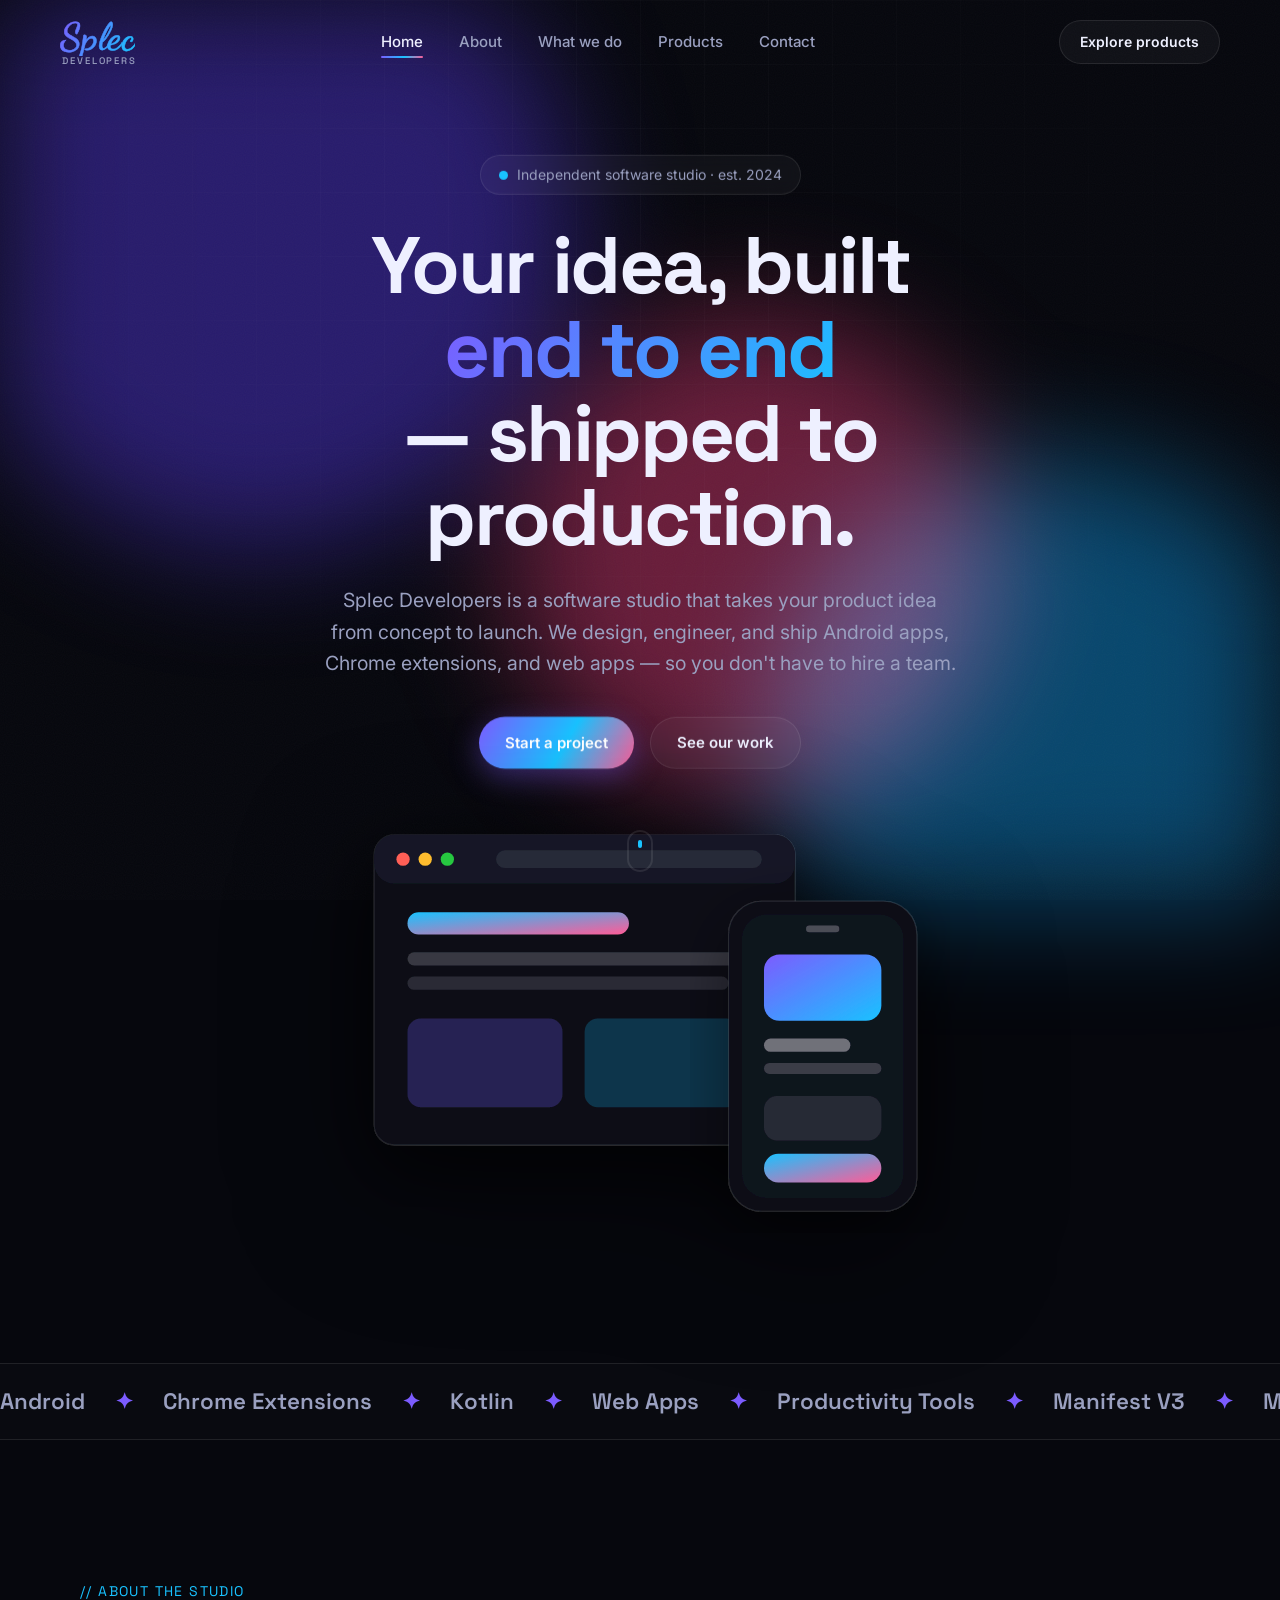
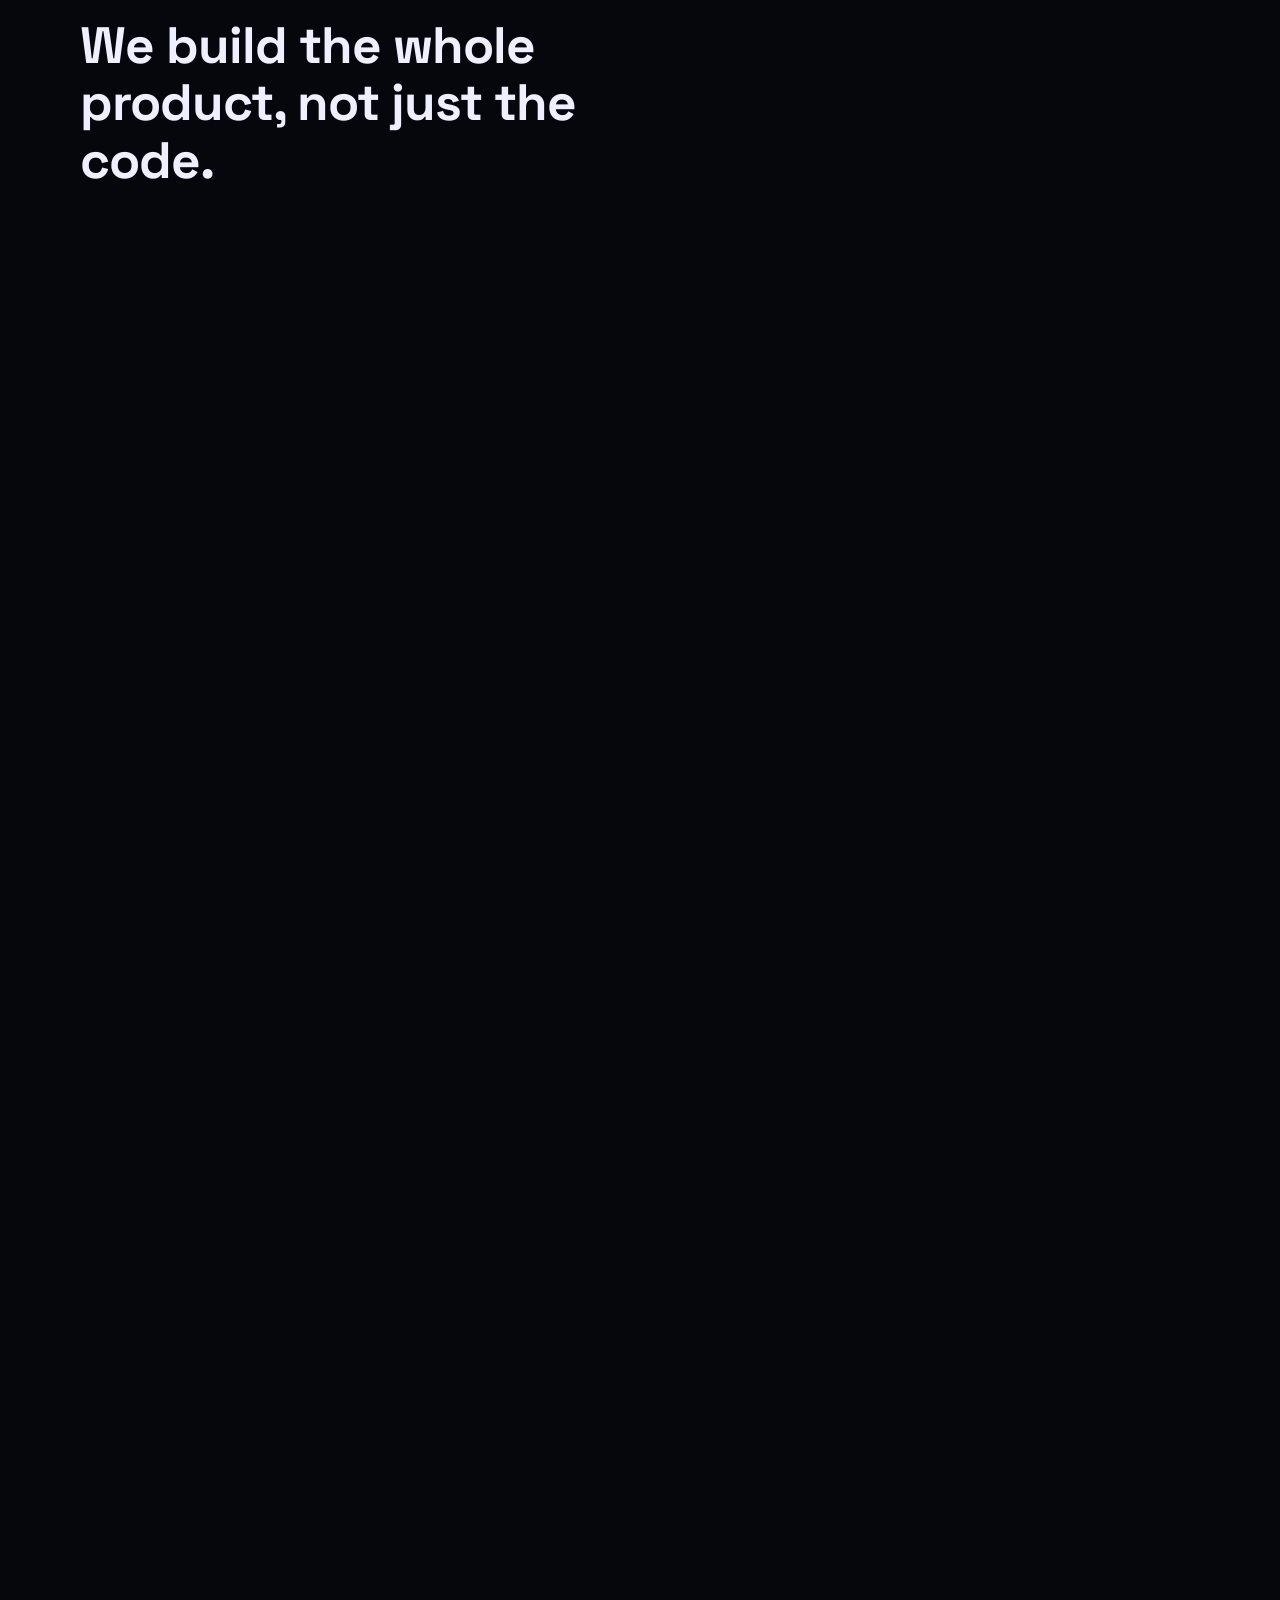
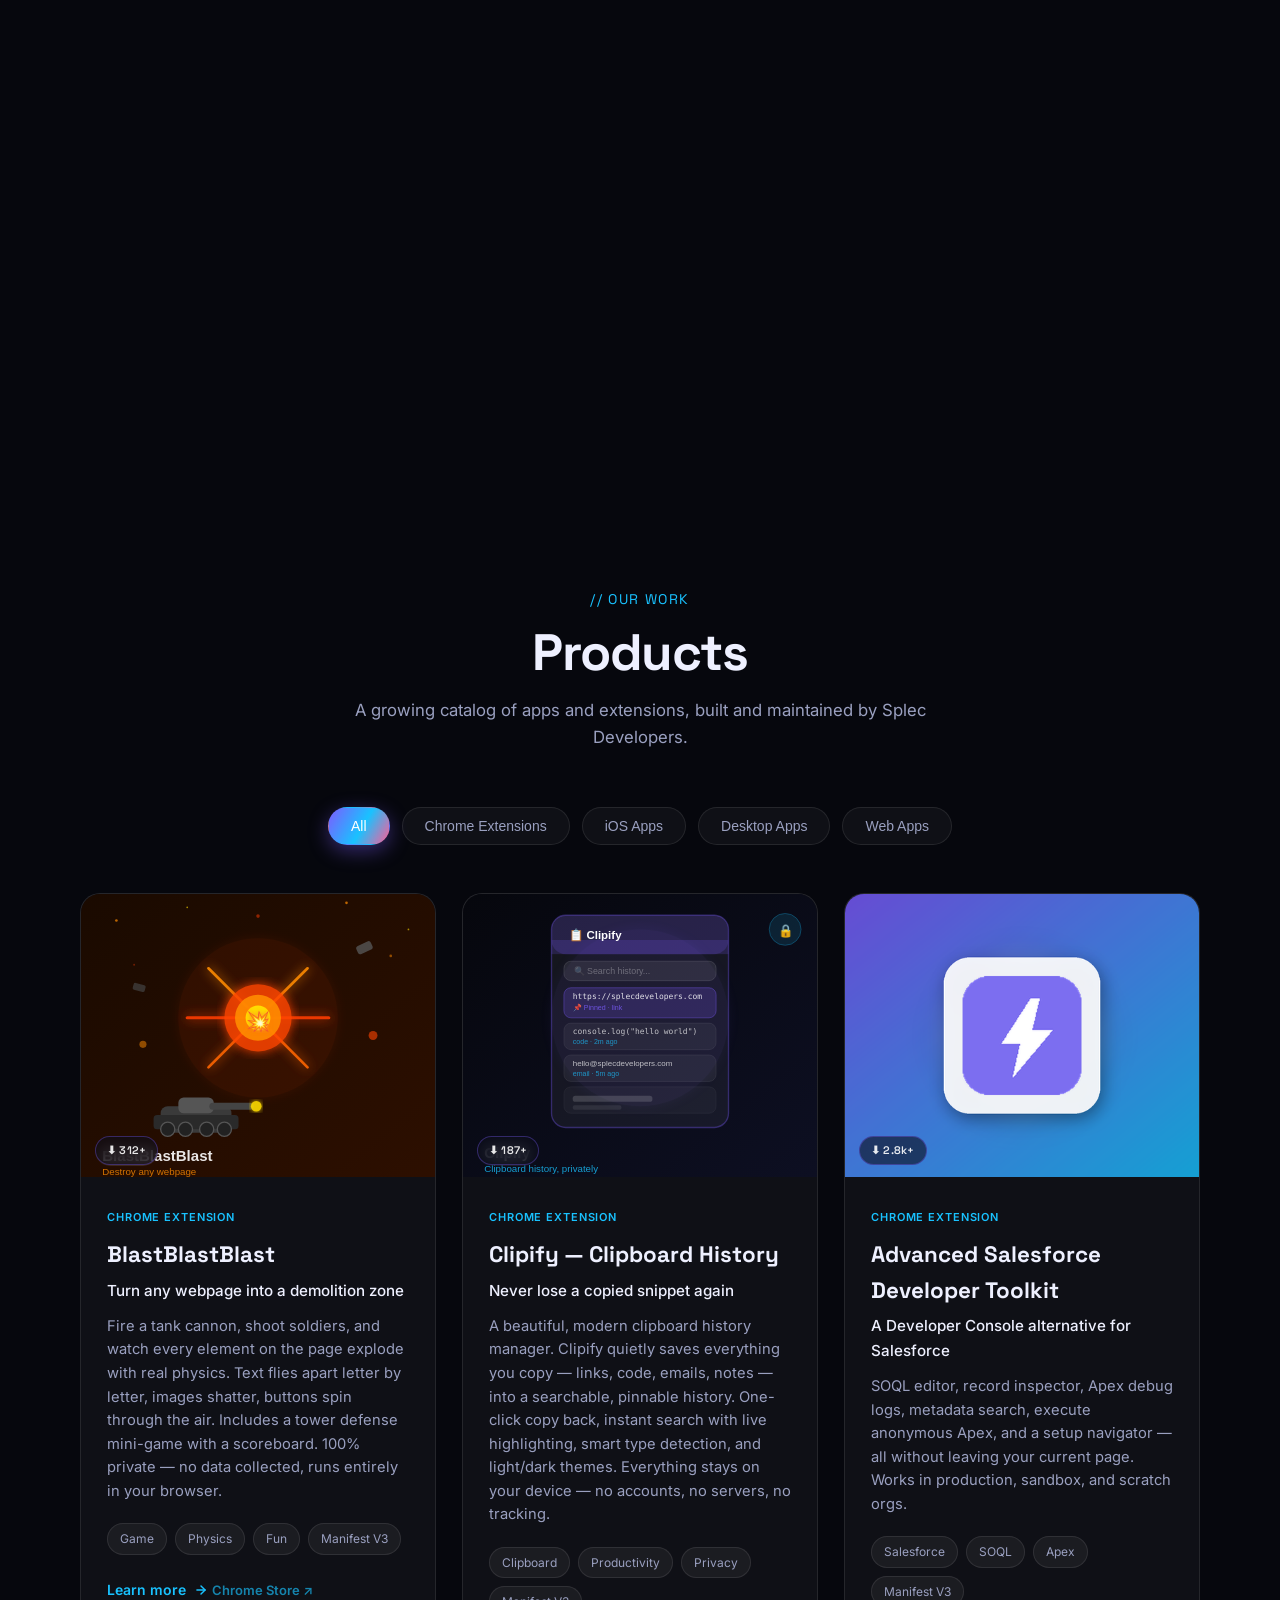
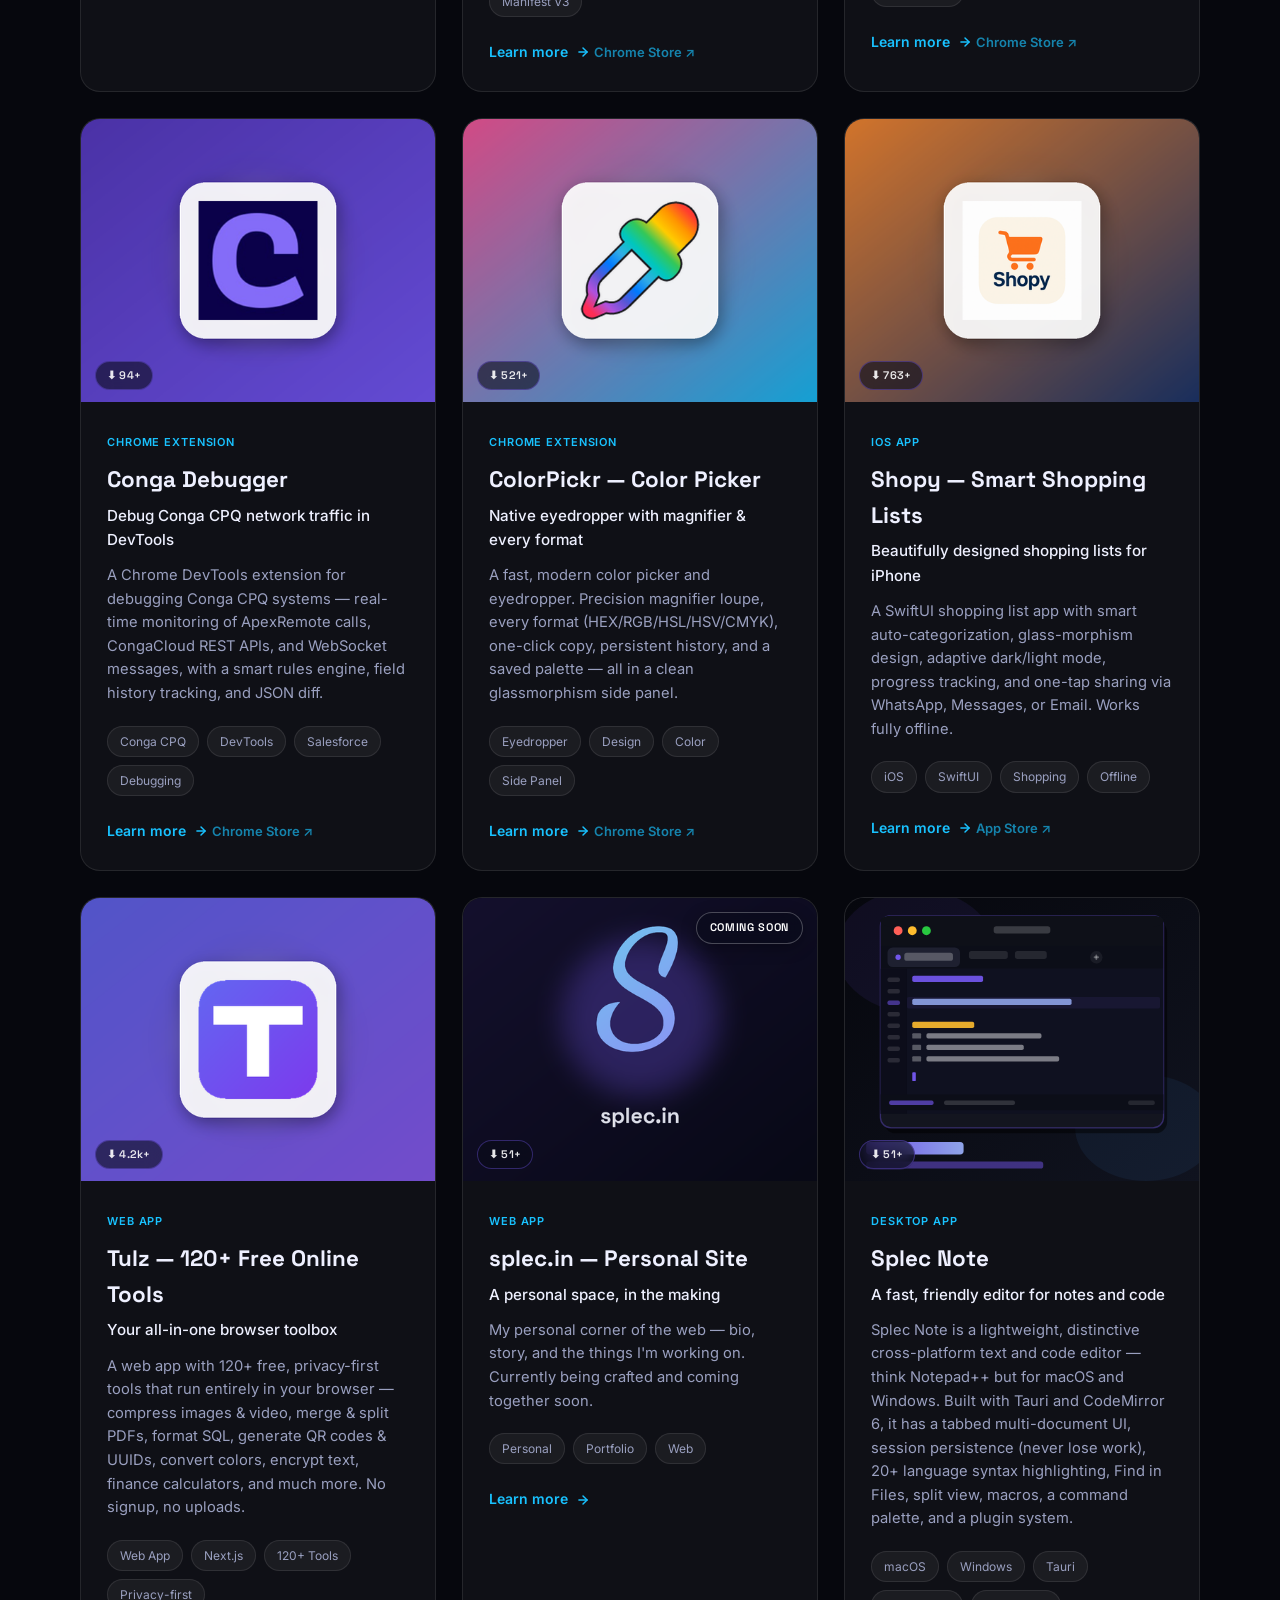
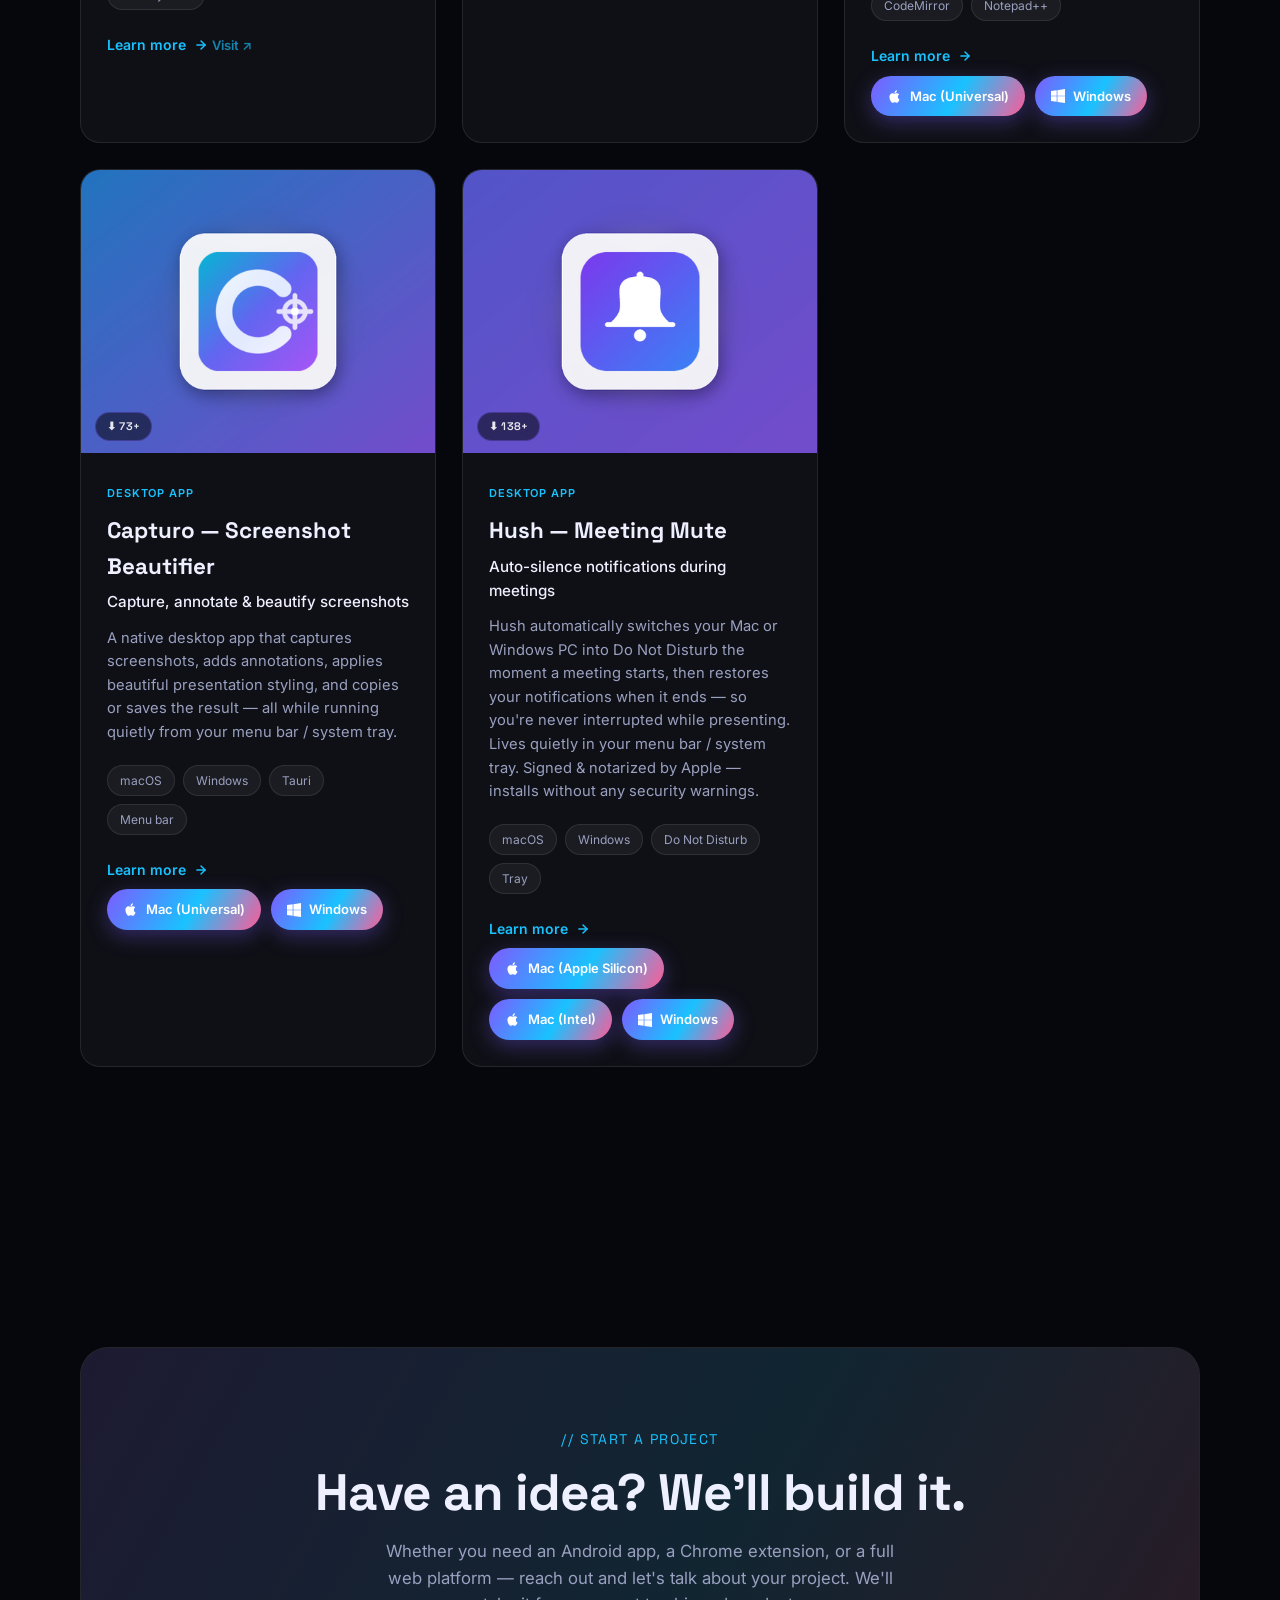
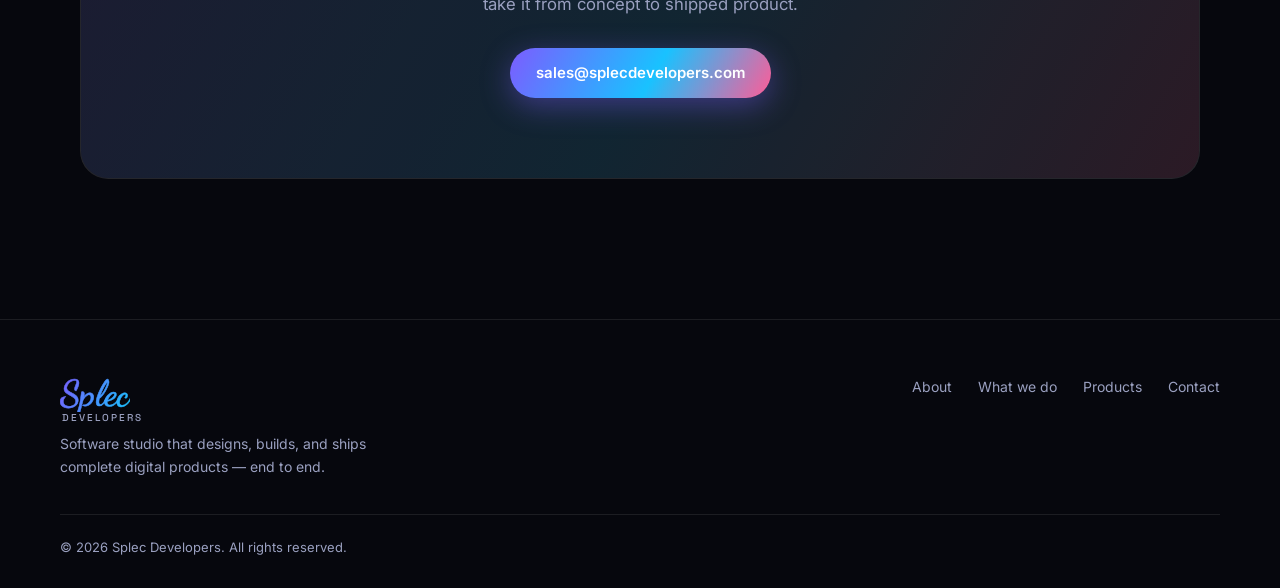
==== index.html @ d13fdefa "Initial commit: Splec Developers website Co-authored-by: Copilot <223556219+Copilot@users.noreply.gi" ====
<!DOCTYPE html>
<html lang="en">
<head>
  <meta charset="UTF-8" />
  <meta name="viewport" content="width=device-width, initial-scale=1.0" />

  <!-- ═══════════════════════════════════════════
       PRIMARY SEO
  ═══════════════════════════════════════════ -->
  <title>Splec Developers — Independent Software Studio</title>
  <meta name="description" content="Splec Developers is a software studio that designs and ships complete digital products for clients — Android apps, Chrome extensions, and web apps, delivered end to end." />
  <meta name="keywords" content="Splec Developers, Android apps, Chrome extensions, software studio, mobile apps, web apps, Kotlin, Manifest V3, productivity tools, independent developer, app development, browser extensions" />
  <meta name="author" content="Splec Developers" />
  <meta name="robots" content="index, follow, max-snippet:-1, max-image-preview:large, max-video-preview:-1" />
  <meta name="googlebot" content="index, follow" />
  <meta name="google-site-verification" content="M7fmOkvfK1N_7YdHOb1TrqOOOSJVNwEvEuNak03nOMM" />
  <link rel="canonical" href="https://splecdevelopers.com/" />

  <!-- Favicons / app icons -->
  <link rel="icon" href="assets/favicon.ico" sizes="any" />
  <link rel="icon" type="image/png" sizes="32x32" href="assets/favicon-32.png" />
  <link rel="icon" type="image/png" sizes="16x16" href="assets/favicon-16.png" />
  <link rel="apple-touch-icon" sizes="180x180" href="assets/apple-touch-icon.png" />
  <link rel="manifest" href="site.webmanifest" />

  <!-- ═══════════════════════════════════════════
       OPEN GRAPH (Facebook, LinkedIn, WhatsApp)
  ═══════════════════════════════════════════ -->
  <meta property="og:type" content="website" />
  <meta property="og:site_name" content="Splec Developers" />
  <meta property="og:title" content="Splec Developers — Independent Software Studio" />
  <meta property="og:description" content="We design, build, and ship your entire digital product — Android apps, Chrome extensions, and modern web apps. Tell us your idea, we'll handle the rest." />
  <meta property="og:url" content="https://splecdevelopers.com/" />
  <meta property="og:image" content="https://splecdevelopers.com/assets/og-cover.png" />
  <meta property="og:image:width" content="1200" />
  <meta property="og:image:height" content="630" />
  <meta property="og:image:alt" content="Splec Developers — Independent Software Studio" />
  <meta property="og:locale" content="en_US" />

  <!-- ═══════════════════════════════════════════
       TWITTER / X CARD
  ═══════════════════════════════════════════ -->
  <meta name="twitter:card" content="summary_large_image" />
  <meta name="twitter:site" content="@splecdevelopers" />
  <meta name="twitter:creator" content="@splecdevelopers" />
  <meta name="twitter:title" content="Splec Developers — Independent Software Studio" />
  <meta name="twitter:description" content="Your idea → our build. Android apps, Chrome extensions, and web apps — designed and shipped end to end by Splec Developers." />
  <meta name="twitter:image" content="https://splecdevelopers.com/assets/og-cover.png" />
  <meta name="twitter:image:alt" content="Splec Developers studio preview" />

  <!-- ═══════════════════════════════════════════
       THEME + APP META
  ═══════════════════════════════════════════ -->
  <meta name="theme-color" content="#06070d" />
  <meta name="msapplication-TileColor" content="#7c5cff" />
  <meta name="apple-mobile-web-app-capable" content="yes" />
  <meta name="apple-mobile-web-app-status-bar-style" content="black-translucent" />
  <meta name="apple-mobile-web-app-title" content="Splec Developers" />
  <meta name="application-name" content="Splec Developers" />
  <meta name="format-detection" content="telephone=no" />

  <!-- ═══════════════════════════════════════════
       STRUCTURED DATA — Organization (JSON-LD)
  ═══════════════════════════════════════════ -->
  <script type="application/ld+json">
  {
    "@context": "https://schema.org",
    "@type": "Organization",
    "name": "Splec Developers",
    "url": "https://splecdevelopers.com",
    "logo": "https://splecdevelopers.com/assets/logo.png",
    "description": "A software studio that designs, builds, and ships complete digital products for clients — Android apps, Chrome extensions, and web apps, end to end.",
    "email": "sales@splecdevelopers.com",
    "foundingDate": "2024",
    "sameAs": [],
    "areaServed": "Worldwide",
    "knowsAbout": ["Android development", "Chrome extensions", "Mobile apps", "Web applications", "Kotlin", "JavaScript"]
  }
  </script>

  <!-- Structured Data — WebSite (enables Google Sitelinks search box) -->
  <script type="application/ld+json">
  {
    "@context": "https://schema.org",
    "@type": "WebSite",
    "name": "Splec Developers",
    "url": "https://splecdevelopers.com",
    "description": "A software studio that designs, builds, and ships complete digital products for clients — Android apps, Chrome extensions, and web apps.",
    "inLanguage": "en-US"
  }
  </script>

  <!-- ═══════════════════════════════════════════
       FONTS
  ═══════════════════════════════════════════ -->
  <link rel="preconnect" href="https://fonts.googleapis.com" />
  <link rel="preconnect" href="https://fonts.gstatic.com" crossorigin />
  <link href="https://fonts.googleapis.com/css2?family=Dancing+Script:wght@700&family=Space+Grotesk:wght@400;500;600;700&family=Inter:wght@400;500;600;700&display=swap" rel="stylesheet" />
  <link rel="stylesheet" href="css/styles.css" />
</head>
<body>
  <div class="bg-aurora" aria-hidden="true">
    <div class="blob blob-1"></div>
    <div class="blob blob-2"></div>
    <div class="blob blob-3"></div>
  </div>
  <div class="grid-overlay" aria-hidden="true"></div>
  <div class="noise" aria-hidden="true"></div>

  <div class="cursor-dot" aria-hidden="true"></div>
  <div class="cursor-ring" aria-hidden="true"></div>
  <div class="scroll-progress" aria-hidden="true"></div>

  <!-- Navbar -->
  <header class="navbar" id="navbar">
    <a href="#home" class="brand" aria-label="Splec Developers home">
      <span class="brand-stack">
        <span class="bw-script">Splec</span>
        <span class="bw-sub">Developers</span>
      </span>

      <!-- Developer-at-work hover popup -->
      <div class="brand-dev-popup" aria-hidden="true">
        <div class="bdp-titlebar">
          <span class="bdp-dot r"></span>
          <span class="bdp-dot y"></span>
          <span class="bdp-dot g"></span>
          <em>app.kt</em>
          <span class="bdp-cursor-blink">|</span>
        </div>
        <div class="bdp-code">
          <div class="bdp-line" style="--d:0.5s"><span class="c-key">fun</span> <span class="c-prop">buildApp</span>() {</div>
          <div class="bdp-line" style="--d:0.95s">&nbsp;&nbsp;<span class="c-prop">design</span>(<span class="c-str">"pixel-perfect"</span>)</div>
          <div class="bdp-line" style="--d:1.45s">&nbsp;&nbsp;<span class="c-prop">engineer</span>(<span class="c-str">"clean"</span>)</div>
          <div class="bdp-line" style="--d:1.95s">&nbsp;&nbsp;<span class="c-prop">ship</span>(<span class="c-str">"fast"</span>)</div>
          <div class="bdp-line" style="--d:2.45s">}</div>
        </div>
        <div class="bdp-build">
          <span class="bdp-label">Building<span class="bdp-dots"></span></span>
          <div class="bdp-track"><div class="bdp-fill"></div></div>
        </div>
        <div class="bdp-shipped">🚀 &nbsp;App shipped!</div>
      </div>
    </a>
    <nav class="nav-links" id="navLinks">
      <a href="#home" class="nav-link active">Home</a>
      <a href="#about" class="nav-link">About</a>
      <a href="#capabilities" class="nav-link">What we do</a>
      <a href="#products" class="nav-link">Products</a>
      <a href="#contact" class="nav-link">Contact</a>
    </nav>
    <a href="#products" class="btn btn-nav magnetic">Explore products</a>
    <button class="menu-toggle" id="menuToggle" aria-label="Toggle navigation" aria-expanded="false">
      <span></span><span></span><span></span>
    </button>
  </header>

  <!-- Hero -->
  <section class="hero" id="home">
    <div class="hero-inner" data-parallax="0.15">
      <div class="badge reveal">
        <span class="pulse-dot"></span> Independent software studio · est. 2024
      </div>
      <h1 class="hero-title reveal">
        Your idea, built<br />
        <span class="gradient-text">end to end</span><br />
        — shipped to production.
      </h1>
      <p class="hero-sub reveal">
        Splec Developers is a software studio that takes your product idea from
        concept to launch. We design, engineer, and ship Android apps,
        Chrome extensions, and web apps — so you don't have to hire a team.
      </p>
      <div class="hero-cta reveal">
        <a href="#contact" class="btn btn-primary magnetic">Start a project</a>
        <a href="#products" class="btn btn-ghost magnetic">See our work</a>
      </div>
    </div>
    <div class="hero-showcase reveal" data-parallax="0.06">
      <img src="assets/hero-mockup.svg" alt="Preview of Splec Developers apps and extensions" />
    </div>
    <div class="scroll-hint" aria-hidden="true"><span></span></div>
  </section>

  <!-- Marquee strip -->
  <div class="marquee" aria-hidden="true">
    <div class="marquee-track">
      <span>Android</span><span class="sep">✦</span>
      <span>Chrome Extensions</span><span class="sep">✦</span>
      <span>Kotlin</span><span class="sep">✦</span>
      <span>Web Apps</span><span class="sep">✦</span>
      <span>Productivity Tools</span><span class="sep">✦</span>
      <span>Manifest V3</span><span class="sep">✦</span>
      <span>Material Design</span><span class="sep">✦</span>
      <span>Android</span><span class="sep">✦</span>
      <span>Chrome Extensions</span><span class="sep">✦</span>
      <span>Kotlin</span><span class="sep">✦</span>
      <span>Web Apps</span><span class="sep">✦</span>
      <span>Productivity Tools</span><span class="sep">✦</span>
      <span>Manifest V3</span><span class="sep">✦</span>
      <span>Material Design</span><span class="sep">✦</span>
    </div>
  </div>

  <!-- About -->
  <section class="about" id="about">
    <div class="about-grid">
      <div class="about-copy">
        <p class="eyebrow reveal">// About the studio</p>
        <h2 class="section-title reveal">We build the whole product, not just the code.</h2>
        <p class="about-text reveal">
          Splec Developers is a product studio you hire when you have an idea
          but need a team to make it real. We handle everything — discovery,
          design, engineering, and launch — delivering a complete, polished
          product under one roof.
        </p>
        <p class="about-text reveal">
          From native Android apps to lightweight Chrome extensions and full
          web platforms, every product is crafted in-house with zero outsourcing.
          You talk directly with the people building your product, every step of
          the way.
        </p>
        <div class="about-stats reveal">
          <div class="stat"><span class="stat-num" data-count="20">0</span><span class="stat-label">Products shipped</span></div>
          <div class="stat"><span class="stat-num" data-count="3">0</span><span class="stat-label">Platforms</span></div>
          <div class="stat"><span class="stat-num" data-count="100">0</span><span class="stat-label">% built in-house</span></div>
        </div>
      </div>
      <div class="about-visual reveal">
        <div class="tilt-card" data-tilt>
          <div class="tilt-inner">
            <div class="orb"></div>
            <div class="code-window">
              <div class="code-bar"><span></span><span></span><span></span><em>studio.ts</em></div>
              <pre><code><span class="c-key">export const</span> studio = {
  <span class="c-prop">name</span>: <span class="c-str">"Splec Developers"</span>,
  <span class="c-prop">type</span>: <span class="c-str">"independent studio"</span>,
  <span class="c-prop">builds</span>: [<span class="c-str">"android"</span>, <span class="c-str">"chrome"</span>, <span class="c-str">"web"</span>],
  <span class="c-prop">values</span>: [<span class="c-str">"craft"</span>, <span class="c-str">"speed"</span>, <span class="c-str">"detail"</span>],
};</code></pre>
            </div>
          </div>
        </div>
      </div>
    </div>

    <!-- Value cards -->
    <div class="values">
      <article class="value-card reveal">
        <div class="value-glow"></div>
        <div class="value-icon">◆</div>
        <h3>Craft first</h3>
        <p>Pixel-perfect interfaces and clean engineering. We obsess over the details others skip.</p>
        <span class="value-more">Design systems · micro-interactions · accessibility</span>
      </article>
      <article class="value-card reveal">
        <div class="value-glow"></div>
        <div class="value-icon">⚡</div>
        <h3>Built for speed</h3>
        <p>Fast to build, fast to ship, fast to use. We move quickly without sacrificing quality.</p>
        <span class="value-more">Lean process · optimized delivery · no bloat</span>
      </article>
      <article class="value-card reveal">
        <div class="value-glow"></div>
        <div class="value-icon">∞</div>
        <h3>Your product, end to end</h3>
        <p>One team handles everything. No handoffs, no silos — just a single, accountable team from idea to launch.</p>
        <span class="value-more">Discovery · design · engineering · launch</span>
      </article>
    </div>
  </section>

  <!-- Capabilities / What we do -->
  <section class="capabilities" id="capabilities">
    <div class="section-head">
      <p class="eyebrow reveal">// How we work</p>
      <h2 class="section-title reveal">Your idea to the app store — we handle it all.</h2>
      <p class="section-desc reveal">Tell us what you want to build. We take it from napkin sketch to live product.</p>
    </div>
    <div class="cap-grid">
      <article class="cap-card reveal" data-parallax="0.05">
        <span class="cap-num">01</span>
        <h3>Android Apps</h3>
        <p>We design and build native Android applications for your product — pixel-perfect UI, smooth performance, and Play Store ready.</p>
        <span class="value-more">Kotlin · Jetpack Compose · Material You</span>
      </article>
      <article class="cap-card reveal" data-parallax="0.08">
        <span class="cap-num">02</span>
        <h3>Chrome Extensions</h3>
        <p>Need a browser tool for your users? We ship lightweight, privacy-respecting Manifest V3 extensions that solve real problems.</p>
        <span class="value-more">Manifest V3 · privacy-first · Web Store ready</span>
      </article>
      <article class="cap-card reveal" data-parallax="0.05">
        <span class="cap-num">03</span>
        <h3>Web &amp; Cross-platform Apps</h3>
        <p>From SaaS dashboards to marketing sites, we build fast, responsive web apps that look great on every device.</p>
        <span class="value-more">Responsive · PWA-ready · blazing fast</span>
      </article>
      <article class="cap-card reveal" data-parallax="0.05">
        <span class="cap-num">04</span>
        <h3>Full Product Delivery</h3>
        <p>We're not just coders. We handle discovery, UX design, engineering, QA, and launch so you get a finished product, not just a repo.</p>
        <span class="value-more">Strategy · Design · Engineering · Launch</span>
      </article>
    </div>
  </section>

  <!-- Products -->
  <section class="products" id="products">
    <div class="section-head">
      <p class="eyebrow reveal">// Our work</p>
      <h2 class="section-title reveal">Products</h2>
      <p class="section-desc reveal">A growing catalog of apps and extensions, built and maintained by Splec Developers.</p>
    </div>
    <div class="filters reveal" id="filters">
      <button class="filter-btn active" data-filter="all">All</button>
      <button class="filter-btn" data-filter="extension">Chrome Extensions</button>
      <button class="filter-btn" data-filter="ios">iOS Apps</button>
      <button class="filter-btn" data-filter="desktop">Desktop Apps</button>
      <button class="filter-btn" data-filter="web">Web Apps</button>
    </div>
    <div class="product-grid" id="productGrid"></div>
  </section>

  <!-- Contact -->
  <section class="contact" id="contact">
    <div class="contact-card reveal">
      <p class="eyebrow">// Start a project</p>
      <h2 class="section-title">Have an idea? We'll build it.</h2>
      <p class="section-desc">Whether you need an Android app, a Chrome extension, or a full web platform — reach out and let's talk about your project. We'll take it from concept to shipped product.</p>
      <a href="mailto:sales@splecdevelopers.com" class="btn btn-primary magnetic">sales@splecdevelopers.com</a>
    </div>
  </section>

  <footer class="footer">
    <div class="footer-inner">
      <div class="footer-brand">
        <span class="brand-stack">
          <span class="bw-script">Splec</span>
          <span class="bw-sub">Developers</span>
        </span>
        <p>Software studio that designs, builds, and ships complete digital products — end to end.</p>
      </div>
      <div class="footer-links">
        <a href="#about">About</a>
        <a href="#capabilities">What we do</a>
        <a href="#products">Products</a>
        <a href="#contact">Contact</a>
      </div>
    </div>
    <div class="footer-bottom">&copy; <span id="year"></span> Splec Developers. All rights reserved.</div>
  </footer>

  <script src="js/products.js"></script>
  <script src="js/main.js"></script>
</body>
</html>
---- css/styles.css ----
/* ============================================================
   Splec Developers — Styles (v2)
   ============================================================ */
:root {
  --bg: #06070d;
  --surface: rgba(255, 255, 255, 0.04);
  --surface-2: rgba(255, 255, 255, 0.07);
  --surface-border: rgba(255, 255, 255, 0.09);
  --text: #eef0ff;
  --text-dim: #9aa0c0;
  --accent: #7c5cff;
  --accent-2: #19c2ff;
  --accent-3: #ff5c97;
  --grad: linear-gradient(120deg, #7c5cff 0%, #19c2ff 55%, #ff5c97 100%);
  --radius: 20px;
  --ease: cubic-bezier(0.22, 1, 0.36, 1);
}

* { margin: 0; padding: 0; box-sizing: border-box; }
html { scroll-behavior: smooth; }
body {
  font-family: "Inter", system-ui, sans-serif;
  background: var(--bg); color: var(--text);
  overflow-x: hidden; line-height: 1.6; -webkit-font-smoothing: antialiased;
}
h1, h2, h3, .brand-text { font-family: "Space Grotesk", sans-serif; }
a { color: inherit; text-decoration: none; }

/* ---------- Background ---------- */
.bg-aurora { position: fixed; inset: 0; z-index: -3; overflow: hidden; filter: blur(60px); }
.blob { position: absolute; border-radius: 50%; opacity: 0.4; mix-blend-mode: screen; will-change: transform; }
.blob-1 { width: 50vw; height: 50vw; background: #5b3cff; top: -10%; left: -5%; animation: drift1 18s var(--ease) infinite alternate; }
.blob-2 { width: 45vw; height: 45vw; background: #0aa6ff; bottom: -15%; right: -5%; animation: drift2 22s var(--ease) infinite alternate; }
.blob-3 { width: 38vw; height: 38vw; background: #ff3d7f; top: 35%; left: 40%; animation: drift3 26s var(--ease) infinite alternate; }
@keyframes drift1 { to { transform: translate(15%, 20%) scale(1.2); } }
@keyframes drift2 { to { transform: translate(-18%, -12%) scale(1.15); } }
@keyframes drift3 { to { transform: translate(-25%, 15%) scale(0.85); } }
.grid-overlay {
  position: fixed; inset: 0; z-index: -2; pointer-events: none;
  background-image: linear-gradient(rgba(255,255,255,0.022) 1px, transparent 1px), linear-gradient(90deg, rgba(255,255,255,0.022) 1px, transparent 1px);
  background-size: 64px 64px; mask-image: radial-gradient(circle at 50% 20%, #000 0%, transparent 80%);
}
.noise { position: fixed; inset: 0; z-index: -1; pointer-events: none; opacity: 0.035;
  background-image: url("data:image/svg+xml,%3Csvg xmlns='http://www.w3.org/2000/svg' width='120' height='120'%3E%3Cfilter id='n'%3E%3CfeTurbulence type='fractalNoise' baseFrequency='0.9'/%3E%3C/filter%3E%3Crect width='100%25' height='100%25' filter='url(%23n)'/%3E%3C/svg%3E"); }

/* ---------- Cursor ---------- */
.cursor-dot, .cursor-ring { position: fixed; top: 0; left: 0; z-index: 9999; pointer-events: none; border-radius: 50%; transform: translate(-50%, -50%); mix-blend-mode: difference; opacity: 0; transition: opacity .3s; }
.cursor-dot { width: 7px; height: 7px; background: #fff; }
.cursor-ring { width: 38px; height: 38px; border: 1.5px solid rgba(255,255,255,0.6); transition: width .25s var(--ease), height .25s var(--ease), border-color .25s, opacity .3s; }
.cursor-ring.hovering { width: 60px; height: 60px; border-color: var(--accent-2); }
@media (hover: none) { .cursor-dot, .cursor-ring { display: none; } }

.scroll-progress { position: fixed; top: 0; left: 0; height: 3px; width: 0%; background: var(--grad); z-index: 9998; box-shadow: 0 0 12px rgba(124,92,255,0.7); }

/* ---------- Navbar ---------- */
.navbar { position: fixed; top: 0; left: 0; right: 0; z-index: 100; display: flex; align-items: center; justify-content: space-between; padding: 18px clamp(18px, 5vw, 60px); transition: padding .3s var(--ease), background .4s; }
.navbar::after {
  content: ""; position: absolute; inset: 0; z-index: -1;
  backdrop-filter: blur(14px); -webkit-backdrop-filter: blur(14px);
  background: linear-gradient(to bottom, rgba(6,7,13,0.75) 0%, rgba(6,7,13,0.35) 60%, rgba(6,7,13,0) 100%);
  -webkit-mask-image: linear-gradient(to bottom, #000 55%, transparent 100%);
  mask-image: linear-gradient(to bottom, #000 55%, transparent 100%);
  opacity: 0; transition: opacity .4s var(--ease); pointer-events: none;
}
.navbar.scrolled::after { opacity: 1; }
.navbar.scrolled { padding: 12px clamp(18px, 5vw, 60px); }
.brand { display: flex; align-items: center; text-decoration: none; }
.brand-stack { display: flex; flex-direction: column; align-items: flex-start; line-height: 1; gap: 1px; }

/* Script name */
.bw-script {
  font-family: "Dancing Script", cursive;
  font-weight: 700;
  font-size: 38px;
  letter-spacing: 0.01em;
  background: var(--grad);
  -webkit-background-clip: text;
  background-clip: text;
  -webkit-text-fill-color: transparent;
  background-size: 200% auto;
  animation: shimmer 6s linear infinite;
  line-height: 1;
  transition: filter .3s;
  -webkit-text-stroke: 0.5px transparent;
  paint-order: stroke fill;
}
.brand:hover .bw-script { filter: brightness(1.2); }

/* Sub label */
.bw-sub {
  font-family: "Space Grotesk", sans-serif;
  font-size: 9.5px;
  font-weight: 500;
  letter-spacing: 0.2em;
  text-transform: uppercase;
  color: var(--text-dim);
  -webkit-text-fill-color: var(--text-dim);
  padding-left: 2px;
  transition: color .3s;
}
.brand:hover .bw-sub { color: var(--text); -webkit-text-fill-color: var(--text); }

/* ─── Brand dev-at-work hover popup ─── */
.brand { position: relative; }
.brand-dev-popup {
  position: absolute;
  top: calc(100% + 8px);
  left: -4px;
  width: 38px;
  height: 38px;
  background: #090b16;
  border: 1.5px solid rgba(124,92,255,0.7);
  border-radius: 50%;
  overflow: hidden;
  z-index: 999;
  pointer-events: none;
  opacity: 0;
  box-shadow: 0 0 0 3px rgba(124,92,255,0.2);
}
.brand-dev-popup.run {
  animation: popup-morph 0.6s var(--ease) forwards;
}
@keyframes popup-morph {
  0%   { opacity:1; width:38px;  height:38px;  border-radius:50%;  box-shadow:0 0 0 4px rgba(124,92,255,0.35); }
  35%  { opacity:1; width:270px; height:42px;  border-radius:22px; box-shadow:0 8px 30px rgba(0,0,0,0.4); }
  65%  { opacity:1; width:270px; height:280px; border-radius:16px; box-shadow:0 24px 60px rgba(0,0,0,0.55); }
  100% { opacity:1; width:270px; height:280px; border-radius:16px; box-shadow:0 24px 60px rgba(0,0,0,0.55), 0 0 0 1px rgba(124,92,255,0.2); }
}
/* hide cursor ring when it "becomes" the popup */
.cursor-ring.brand-focused { opacity: 0 !important; transition: opacity .1s !important; }
.bdp-titlebar {
  display: flex; align-items: center; gap: 6px;
  padding: 10px 14px; background: #141726;
  border-bottom: 1px solid rgba(255,255,255,0.07);
  font-family: "SF Mono", Menlo, monospace; font-size: 11px; color: var(--text-dim);
}
.bdp-dot { width: 10px; height: 10px; border-radius: 50%; flex-shrink: 0; }
.bdp-dot.r{background:#ff5f57} .bdp-dot.y{background:#febc2e} .bdp-dot.g{background:#28c840}
.bdp-titlebar em { margin-left: auto; font-style: normal; }
.bdp-cursor-blink { color: var(--accent-2); animation: blink .8s step-end infinite; }
@keyframes blink { 0%,100%{opacity:1} 50%{opacity:0} }
.bdp-code { padding: 14px 14px 8px; font-family: "SF Mono", Menlo, monospace; font-size: 12px; line-height: 1.9; }
.bdp-line { display: block; white-space: nowrap; opacity: 0; clip-path: inset(0 100% 0 0); }
.brand-dev-popup.run .bdp-line { animation: reveal-line .42s steps(18, end) var(--d, 0s) forwards; }
@keyframes reveal-line {
  from { clip-path: inset(0 100% 0 0); opacity: 1; }
  to   { clip-path: inset(0 0 0 0);    opacity: 1; }
}
.bdp-build { padding: 8px 14px 14px; opacity: 0; }
.brand-dev-popup.run .bdp-build { animation: bdp-fadein .3s ease 3.1s forwards; }
.bdp-label { display: block; margin-bottom: 8px; font-family: "SF Mono", Menlo, monospace; font-size: 11px; color: var(--text-dim); }
.bdp-dots::after { content: ''; animation: dots 1.2s steps(4, end) 3.1s infinite; }
@keyframes dots { 0%{content:''} 25%{content:'.'} 50%{content:'..'} 75%{content:'...'} 100%{content:''} }
.bdp-track { height: 5px; background: rgba(255,255,255,0.08); border-radius: 4px; overflow: hidden; }
.bdp-fill { height: 100%; width: 0; background: var(--grad); border-radius: 4px; }
.brand-dev-popup.run .bdp-fill { animation: fill-bar 1.8s var(--ease) 3.3s forwards; }
@keyframes fill-bar { to { width: 100%; } }
.bdp-shipped { padding: 0 14px 14px; font-family: "Space Grotesk", sans-serif; font-size: 13px; font-weight: 600; color: #28c840; opacity: 0; }
.brand-dev-popup.run .bdp-shipped { animation: bdp-fadein .4s ease 5.1s forwards; }
@keyframes bdp-fadein { to { opacity: 1; } }
/* ────────────────────────────────────── */

.nav-links { display: flex; gap: 4px; }
.nav-link { position: relative; padding: 8px 16px; border-radius: 30px; color: var(--text-dim); font-size: 15px; font-weight: 500; transition: color .25s; }
.nav-link::after { content: ""; position: absolute; left: 16px; right: 16px; bottom: 4px; height: 2px; background: var(--grad); border-radius: 2px; transform: scaleX(0); transform-origin: left; transition: transform .3s var(--ease); }
.nav-link:hover, .nav-link.active { color: var(--text); }
.nav-link.active::after, .nav-link:hover::after { transform: scaleX(1); }

/* ---------- Buttons ---------- */
.btn { display: inline-flex; align-items: center; justify-content: center; padding: 13px 26px; border-radius: 40px; font-weight: 600; font-size: 15px; cursor: pointer; border: none; transition: transform .25s var(--ease), box-shadow .3s, border-color .3s; will-change: transform; }
.btn-primary { background: var(--grad); color: #fff; box-shadow: 0 8px 30px rgba(124,92,255,0.4); }
.btn-primary:hover { box-shadow: 0 12px 40px rgba(124,92,255,0.6); }
.btn-ghost { background: var(--surface); color: var(--text); border: 1px solid var(--surface-border); backdrop-filter: blur(8px); }
.btn-ghost:hover { border-color: var(--accent-2); }
.btn-nav { padding: 10px 20px; font-size: 14px; background: var(--surface); border: 1px solid var(--surface-border); }
.btn-nav:hover { border-color: var(--accent); }

/* ---------- Hero ---------- */
.hero { min-height: 100vh; display: flex; flex-direction: column; align-items: center; justify-content: center; text-align: center; padding: 130px clamp(18px, 5vw, 60px) 90px; position: relative; }
.hero-inner { max-width: 900px; }
.badge { display: inline-flex; align-items: center; gap: 9px; padding: 8px 18px; border-radius: 30px; margin-bottom: 28px; background: var(--surface); border: 1px solid var(--surface-border); font-size: 14px; color: var(--text-dim); backdrop-filter: blur(8px); }
.pulse-dot { width: 9px; height: 9px; border-radius: 50%; background: var(--accent-2); box-shadow: 0 0 0 0 rgba(25,194,255,0.7); animation: pulse 2s infinite; }
@keyframes pulse { 0% { box-shadow: 0 0 0 0 rgba(25,194,255,0.6); } 70% { box-shadow: 0 0 0 10px rgba(25,194,255,0); } 100% { box-shadow: 0 0 0 0 rgba(25,194,255,0); } }
.hero-title { font-size: clamp(2.6rem, 7vw, 5rem); line-height: 1.05; letter-spacing: -0.03em; font-weight: 700; }
.gradient-text { background: var(--grad); -webkit-background-clip: text; background-clip: text; -webkit-text-fill-color: transparent; background-size: 200% auto; animation: shimmer 5s linear infinite; }
@keyframes shimmer { to { background-position: 200% center; } }
.hero-sub { font-size: clamp(1rem, 2vw, 1.22rem); color: var(--text-dim); max-width: 640px; margin: 26px auto 0; }
.hero-cta { display: flex; gap: 16px; justify-content: center; margin-top: 38px; flex-wrap: wrap; }
.scroll-hint {
  position: fixed;
  bottom: 28px;
  left: 50%;
  transform: translateX(-50%);
  width: 26px;
  height: 42px;
  border: 2px solid var(--surface-border);
  border-radius: 20px;
  z-index: 50;
  transition: opacity .4s var(--ease);
}
.scroll-hint.hidden { opacity: 0; pointer-events: none; }
.scroll-hint span { position: absolute; top: 8px; left: 50%; transform: translateX(-50%); width: 4px; height: 8px; background: var(--accent-2); border-radius: 4px; animation: scrolldown 1.8s infinite; }
@keyframes scrolldown { 0% { opacity: 0; top: 8px; } 40% { opacity: 1; } 80% { opacity: 0; top: 24px; } 100% { opacity: 0; } }

/* ---------- Marquee ---------- */
.marquee { overflow: hidden; border-top: 1px solid var(--surface-border); border-bottom: 1px solid var(--surface-border); padding: 20px 0; background: rgba(255,255,255,0.015); }
.marquee-track { display: flex; gap: 30px; width: max-content; animation: scrollx 32s linear infinite; font-family: "Space Grotesk"; font-size: 1.4rem; font-weight: 600; color: var(--text-dim); white-space: nowrap; }
.marquee-track .sep { color: var(--accent); }
@keyframes scrollx { to { transform: translateX(-50%); } }

/* ---------- Sections ---------- */
section { position: relative; }
.about, .capabilities, .products, .contact { padding: clamp(80px, 11vw, 140px) clamp(18px, 5vw, 60px); max-width: 1240px; margin: 0 auto; }
.section-head { text-align: center; max-width: 660px; margin: 0 auto 56px; }
.eyebrow { font-family: "Space Grotesk"; color: var(--accent-2); font-size: 14px; letter-spacing: 0.1em; text-transform: uppercase; margin-bottom: 14px; }
.section-title { font-size: clamp(2rem, 4.5vw, 3.2rem); letter-spacing: -0.02em; line-height: 1.12; }
.section-desc { color: var(--text-dim); margin-top: 16px; font-size: 1.05rem; }

/* ---------- About ---------- */
.about-grid { display: grid; grid-template-columns: 1.05fr 0.95fr; gap: 64px; align-items: center; margin-bottom: 90px; }
.about-text { color: var(--text-dim); margin-top: 20px; font-size: 1.06rem; }
.about-stats { display: flex; gap: clamp(20px, 5vw, 56px); margin-top: 38px; flex-wrap: wrap; }
.stat { display: flex; flex-direction: column; }
.stat-num { font-family: "Space Grotesk"; font-size: 2.4rem; font-weight: 700; background: var(--grad); -webkit-background-clip: text; background-clip: text; -webkit-text-fill-color: transparent; }
.stat-label { font-size: 12.5px; color: var(--text-dim); text-transform: uppercase; letter-spacing: 0.08em; }
.about-visual { display: grid; place-items: center; }
.tilt-card { width: 100%; max-width: 430px; perspective: 1000px; }
.tilt-inner { position: relative; border-radius: var(--radius); padding: 28px; background: var(--surface); border: 1px solid var(--surface-border); transition: transform .15s var(--ease); transform-style: preserve-3d; }
.orb { position: absolute; top: -40px; right: -40px; width: 150px; height: 150px; border-radius: 50%; background: var(--grad); filter: blur(34px); opacity: 0.55; }
.code-window { position: relative; border-radius: 12px; background: #0a0c16; border: 1px solid var(--surface-border); overflow: hidden; transform: translateZ(40px); }
.code-bar { display: flex; align-items: center; gap: 7px; padding: 11px 14px; border-bottom: 1px solid var(--surface-border); }
.code-bar span { width: 11px; height: 11px; border-radius: 50%; }
.code-bar span:nth-child(1){ background:#ff5f57;} .code-bar span:nth-child(2){ background:#febc2e;} .code-bar span:nth-child(3){ background:#28c840;}
.code-bar em { margin-left: auto; font-style: normal; font-size: 12px; color: var(--text-dim); font-family: "SF Mono", Menlo, monospace; }
.code-window pre { padding: 18px; font-size: 13px; overflow-x: auto; }
.code-window code { font-family: "SF Mono", Menlo, monospace; color: #c9d1ff; line-height: 1.7; }
.c-key { color: #ff7edb; } .c-prop { color: #19c2ff; } .c-str { color: #9efc8b; }

.values { display: grid; grid-template-columns: repeat(3, 1fr); gap: 22px; }
.value-card { position: relative; padding: 30px; border-radius: var(--radius); background: var(--surface); border: 1px solid var(--surface-border); overflow: hidden; transition: transform .3s var(--ease), border-color .3s, background .4s; transform-style: preserve-3d; }
.value-card::before { content: ""; position: absolute; inset: 0; opacity: 0; background: radial-gradient(400px circle at var(--mx,50%) var(--my,50%), rgba(124,92,255,0.18), transparent 45%); transition: opacity .35s; pointer-events: none; z-index: 1; }
.value-card:hover::before { opacity: 1; }
.value-card:hover { border-color: rgba(124,92,255,0.5); background: rgba(255,255,255,0.06); }
.value-glow { position: absolute; top: -60px; left: -60px; width: 160px; height: 160px; border-radius: 50%; background: var(--grad); filter: blur(50px); opacity: 0; transform: scale(0.6); transition: opacity .5s var(--ease), transform .5s var(--ease); pointer-events: none; }
.value-card:hover .value-glow { opacity: 0.35; transform: scale(1); }
.value-icon { position: relative; z-index: 2; width: 54px; height: 54px; display: grid; place-items: center; font-size: 24px; border-radius: 14px; background: var(--grad); color: #fff; margin-bottom: 20px; transition: transform .45s var(--ease), box-shadow .4s; }
.value-card:hover .value-icon { transform: rotate(-8deg) scale(1.12) translateZ(30px); box-shadow: 0 12px 30px rgba(124,92,255,0.5); }
.value-card h3 { font-size: 1.3rem; margin-bottom: 8px; position: relative; z-index: 2; transition: transform .4s var(--ease); }
.value-card:hover h3 { transform: translateZ(24px); }
.value-card p { color: var(--text-dim); font-size: 0.96rem; position: relative; z-index: 2; }
.value-more { display: block; position: relative; z-index: 2; margin-top: 0; max-height: 0; opacity: 0; overflow: hidden; font-size: 0.82rem; color: var(--accent-2); font-weight: 500; letter-spacing: 0.01em; transform: translateY(8px); transition: max-height .45s var(--ease), opacity .4s var(--ease), margin-top .45s var(--ease), transform .45s var(--ease); }
.value-card:hover .value-more { max-height: 60px; opacity: 1; margin-top: 16px; transform: translateY(0); }

/* ---------- Capabilities ---------- */
.cap-grid { display: grid; grid-template-columns: repeat(2, 1fr); gap: 22px; }
.cap-card { position: relative; padding: 36px 30px; border-radius: var(--radius); background: var(--surface); border: 1px solid var(--surface-border); overflow: hidden; transition: border-color .3s, transform .3s var(--ease); }
.cap-card::before { content: ""; position: absolute; inset: 0; opacity: 0; background: radial-gradient(420px circle at var(--mx,50%) var(--my,50%), rgba(25,194,255,0.16), transparent 45%); transition: opacity .3s; }
.cap-card:hover::before { opacity: 1; }
.cap-card:hover { border-color: rgba(25,194,255,0.45); }
.cap-num { font-family: "Space Grotesk"; font-size: 0.95rem; color: var(--accent-2); letter-spacing: 0.1em; }
.cap-card h3 { font-size: 1.45rem; margin: 16px 0 10px; position: relative; z-index: 2; }
.cap-card p { color: var(--text-dim); font-size: 0.97rem; position: relative; z-index: 2; }
.cap-num { position: relative; z-index: 2; }

/* ---------- Filters + product grid ---------- */
.filters { display: flex; gap: 12px; justify-content: center; flex-wrap: wrap; margin-bottom: 48px; }
.filter-btn { padding: 10px 22px; border-radius: 30px; cursor: pointer; font-size: 14px; font-weight: 500; background: var(--surface); border: 1px solid var(--surface-border); color: var(--text-dim); transition: all .25s var(--ease); }
.filter-btn:hover { color: var(--text); border-color: var(--accent); }
.filter-btn.active { background: var(--grad); color: #fff; border-color: transparent; box-shadow: 0 6px 20px rgba(124,92,255,0.4); }
.product-grid { display: grid; grid-template-columns: repeat(auto-fill, minmax(300px, 1fr)); gap: 26px; }
.product-card { position: relative; border-radius: var(--radius); background: var(--surface); border: 1px solid var(--surface-border); overflow: hidden; transition: transform .15s var(--ease), border-color .3s, opacity .4s; transform-style: preserve-3d; will-change: transform; }
.product-card::before { content: ""; position: absolute; inset: 0; opacity: 0; background: radial-gradient(420px circle at var(--mx,50%) var(--my,50%), rgba(124,92,255,0.22), transparent 45%); transition: opacity .3s; pointer-events: none; z-index: 2; }
.product-card:hover::before { opacity: 1; }
.product-card:hover { border-color: rgba(124,92,255,0.5); }
.card-thumb { position: relative; aspect-ratio: 5 / 4; overflow: hidden; }
.card-badge { position: absolute; top: 14px; right: 14px; z-index: 3; padding: 6px 13px; border-radius: 30px; font-family: "Space Grotesk", sans-serif; font-size: 11px; font-weight: 600; letter-spacing: 0.06em; text-transform: uppercase; color: #fff; background: rgba(10,12,26,0.55); border: 1px solid rgba(255,255,255,0.25); backdrop-filter: blur(8px); box-shadow: 0 4px 16px rgba(0,0,0,0.3); }
.dl-counter { position: absolute; bottom: 12px; left: 14px; z-index: 3; padding: 5px 11px; border-radius: 20px; font-family: "Space Grotesk", sans-serif; font-size: 11px; font-weight: 600; color: rgba(255,255,255,0.9); background: rgba(10,12,26,0.6); border: 1px solid rgba(124,92,255,0.35); backdrop-filter: blur(8px); letter-spacing: 0.02em; }
.card-thumb img { width: 100%; height: 100%; object-fit: cover; display: block; transition: transform .5s var(--ease); }
.product-card:hover .card-thumb img { transform: scale(1.06); }
.card-body { padding: 26px; }
.card-cat { display: inline-block; font-size: 11px; letter-spacing: 0.08em; text-transform: uppercase; color: var(--accent-2); margin-bottom: 10px; font-weight: 600; }
.card-title { font-size: 1.4rem; margin-bottom: 6px; }
.card-tagline { color: var(--text); font-weight: 500; font-size: 0.95rem; margin-bottom: 12px; }
.card-desc { color: var(--text-dim); font-size: 0.92rem; margin-bottom: 20px; }
.card-tags { display: flex; flex-wrap: wrap; gap: 8px; margin-bottom: 22px; }
.tag { font-size: 12px; padding: 5px 12px; border-radius: 20px; background: rgba(255,255,255,0.05); border: 1px solid var(--surface-border); color: var(--text-dim); }
.card-link { display: inline-flex; align-items: center; gap: 8px; color: var(--accent-2); font-weight: 600; font-size: 14px; }
.card-link svg { transition: transform .25s var(--ease); }
.product-card:hover .card-link svg { transform: translateX(5px); }
.card-downloads { display: flex; flex-wrap: wrap; gap: 10px; }
.card-dl { display: inline-flex; align-items: center; gap: 8px; padding: 10px 16px; border-radius: 30px; font-weight: 600; font-size: 13px; color: #fff; background: var(--grad); box-shadow: 0 6px 20px rgba(124,92,255,0.35); transition: transform .2s var(--ease), box-shadow .3s; }
.card-dl:hover { transform: translateY(-2px); box-shadow: 0 10px 28px rgba(124,92,255,0.5); }
.card-dl svg { flex-shrink: 0; }
.card-dl.disabled { background: rgba(255,255,255,0.06); border: 1px solid var(--surface-border); color: var(--text-dim); box-shadow: none; cursor: not-allowed; }
.card-dl.disabled:hover { transform: none; box-shadow: none; }

/* ---------- Contact ---------- */
.contact-card { text-align: center; padding: clamp(40px, 7vw, 80px); border-radius: 28px; background: var(--surface); border: 1px solid var(--surface-border); position: relative; overflow: hidden; }
.contact-card::before { content: ""; position: absolute; inset: -2px; background: var(--grad); opacity: 0.12; z-index: -1; }
.contact-card .section-desc { margin-bottom: 30px; max-width: 520px; margin-left: auto; margin-right: auto; }

/* ---------- Footer ---------- */
.footer { border-top: 1px solid var(--surface-border); padding: 56px clamp(18px, 5vw, 60px) 30px; }
.footer-inner { max-width: 1240px; margin: 0 auto; display: flex; align-items: flex-start; justify-content: space-between; flex-wrap: wrap; gap: 30px; }
.hero-showcase { margin-top: 56px; max-width: 620px; width: 100%; }
.hero-showcase img { width: 100%; height: auto; border-radius: 18px; filter: drop-shadow(0 30px 60px rgba(0,0,0,0.5)); }
.footer-brand .bw-script { font-size: 36px; }
.footer-brand .bw-sub { font-size: 10px; }
.footer-brand p { color: var(--text-dim); font-size: 14px; margin-top: 10px; max-width: 320px; }
.footer-links { display: flex; gap: 26px; flex-wrap: wrap; }
.footer-links a { color: var(--text-dim); font-size: 14px; transition: color .25s; }
.footer-links a:hover { color: var(--text); }
.footer-bottom { max-width: 1240px; margin: 36px auto 0; padding-top: 22px; border-top: 1px solid var(--surface-border); color: var(--text-dim); font-size: 13px; }

/* ---------- Reveal ---------- */
.reveal { opacity: 0; transform: translateY(36px); transition: opacity .8s var(--ease), transform .8s var(--ease); }
.reveal.in { opacity: 1; transform: none; }

/* ---------- Mobile menu ---------- */
.menu-toggle { display: none; flex-direction: column; gap: 5px; background: none; border: none; cursor: pointer; padding: 10px; position: relative; z-index: 200; }
.menu-toggle span { width: 24px; height: 2px; background: var(--text); border-radius: 2px; transition: .3s var(--ease); }
.menu-toggle.open span:nth-child(1){ transform: translateY(7px) rotate(45deg);}
.menu-toggle.open span:nth-child(2){ opacity: 0;}
.menu-toggle.open span:nth-child(3){ transform: translateY(-7px) rotate(-45deg);}

@media (max-width: 880px) {
  .btn-nav { display: none; }
  .menu-toggle { display: flex; }
  .nav-links { position: fixed; top: 0; right: -100%; height: 100vh; width: min(78vw, 320px); flex-direction: column; justify-content: center; gap: 14px; padding: 40px; background: rgba(8,9,17,0.96); backdrop-filter: blur(20px); border-left: 1px solid var(--surface-border); transition: right .4s var(--ease); }
  .nav-links.open { right: 0; }
  .nav-link { font-size: 20px; }
  .about-grid { grid-template-columns: 1fr; gap: 44px; }
  .values, .cap-grid { grid-template-columns: 1fr; }
}

@media (prefers-reduced-motion: reduce) {
  *, *::before, *::after { animation: none !important; transition: none !important; }
  .reveal { opacity: 1; transform: none; }
}
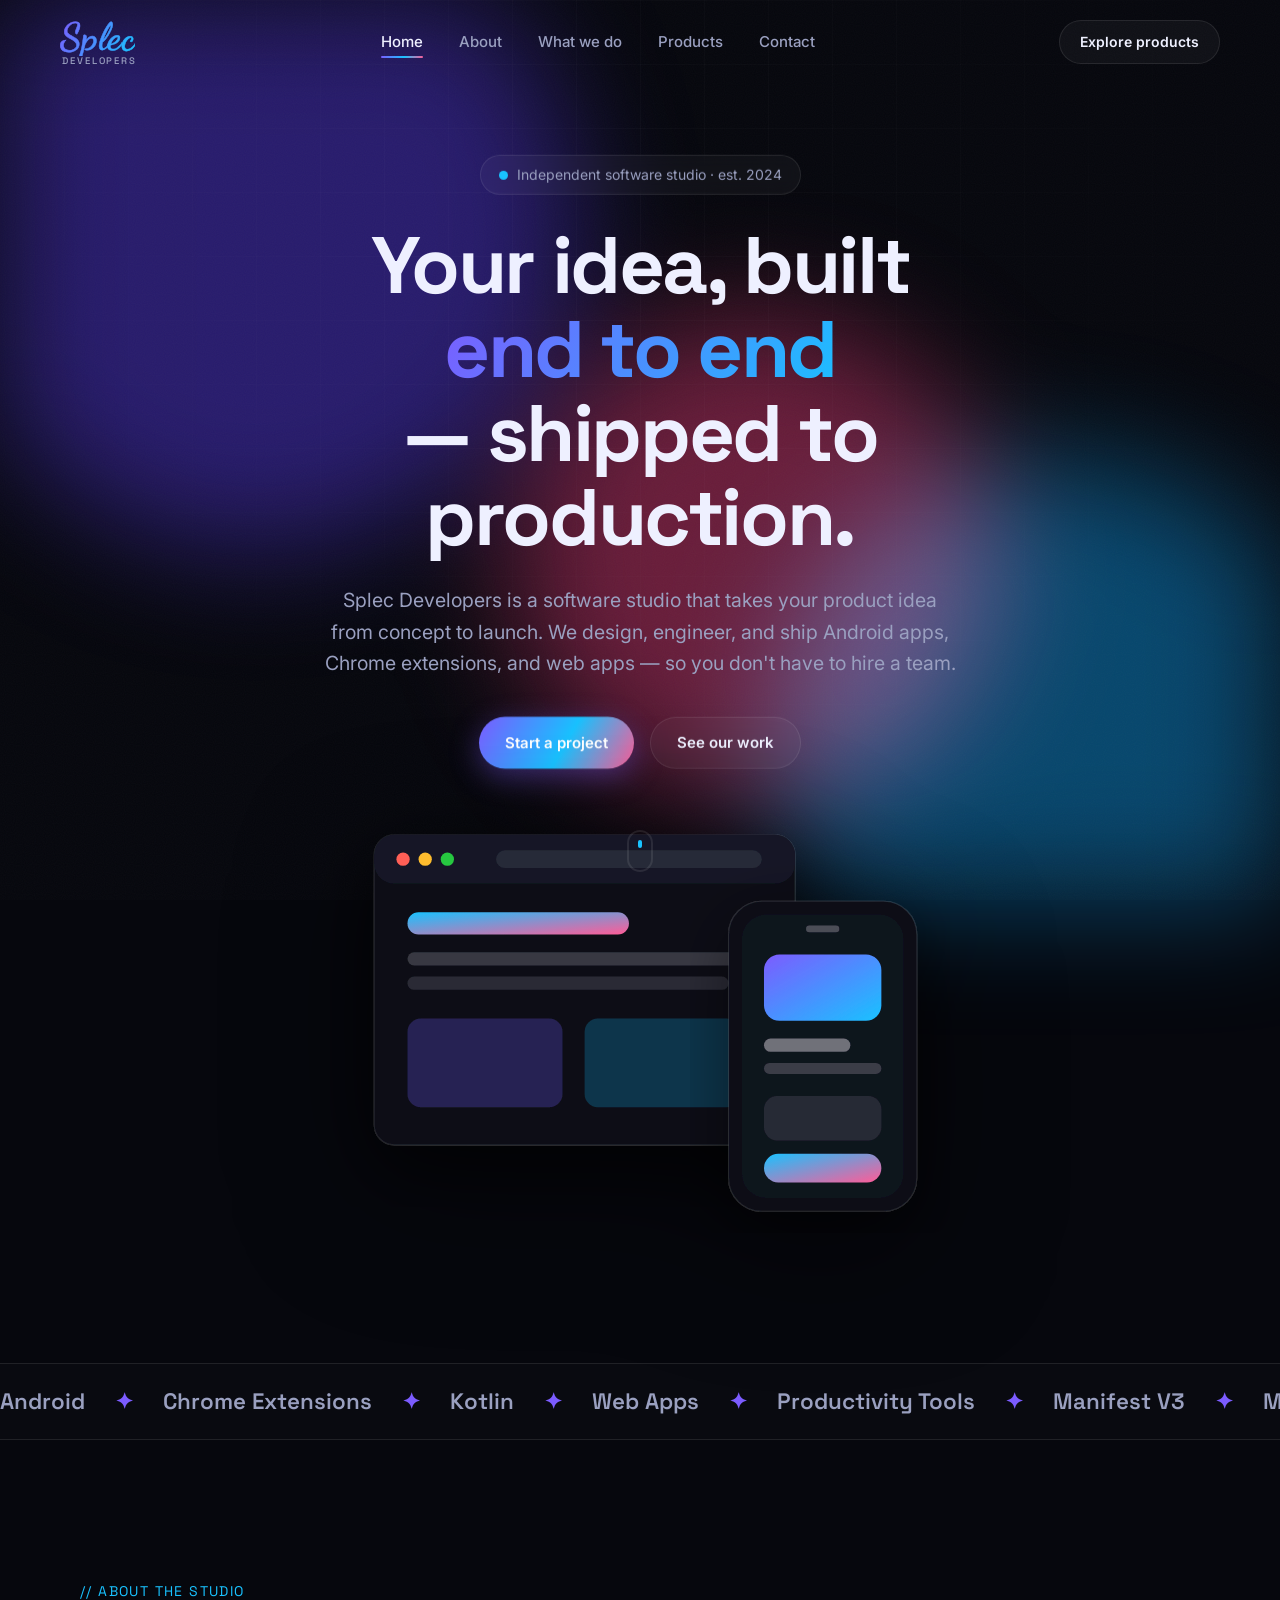
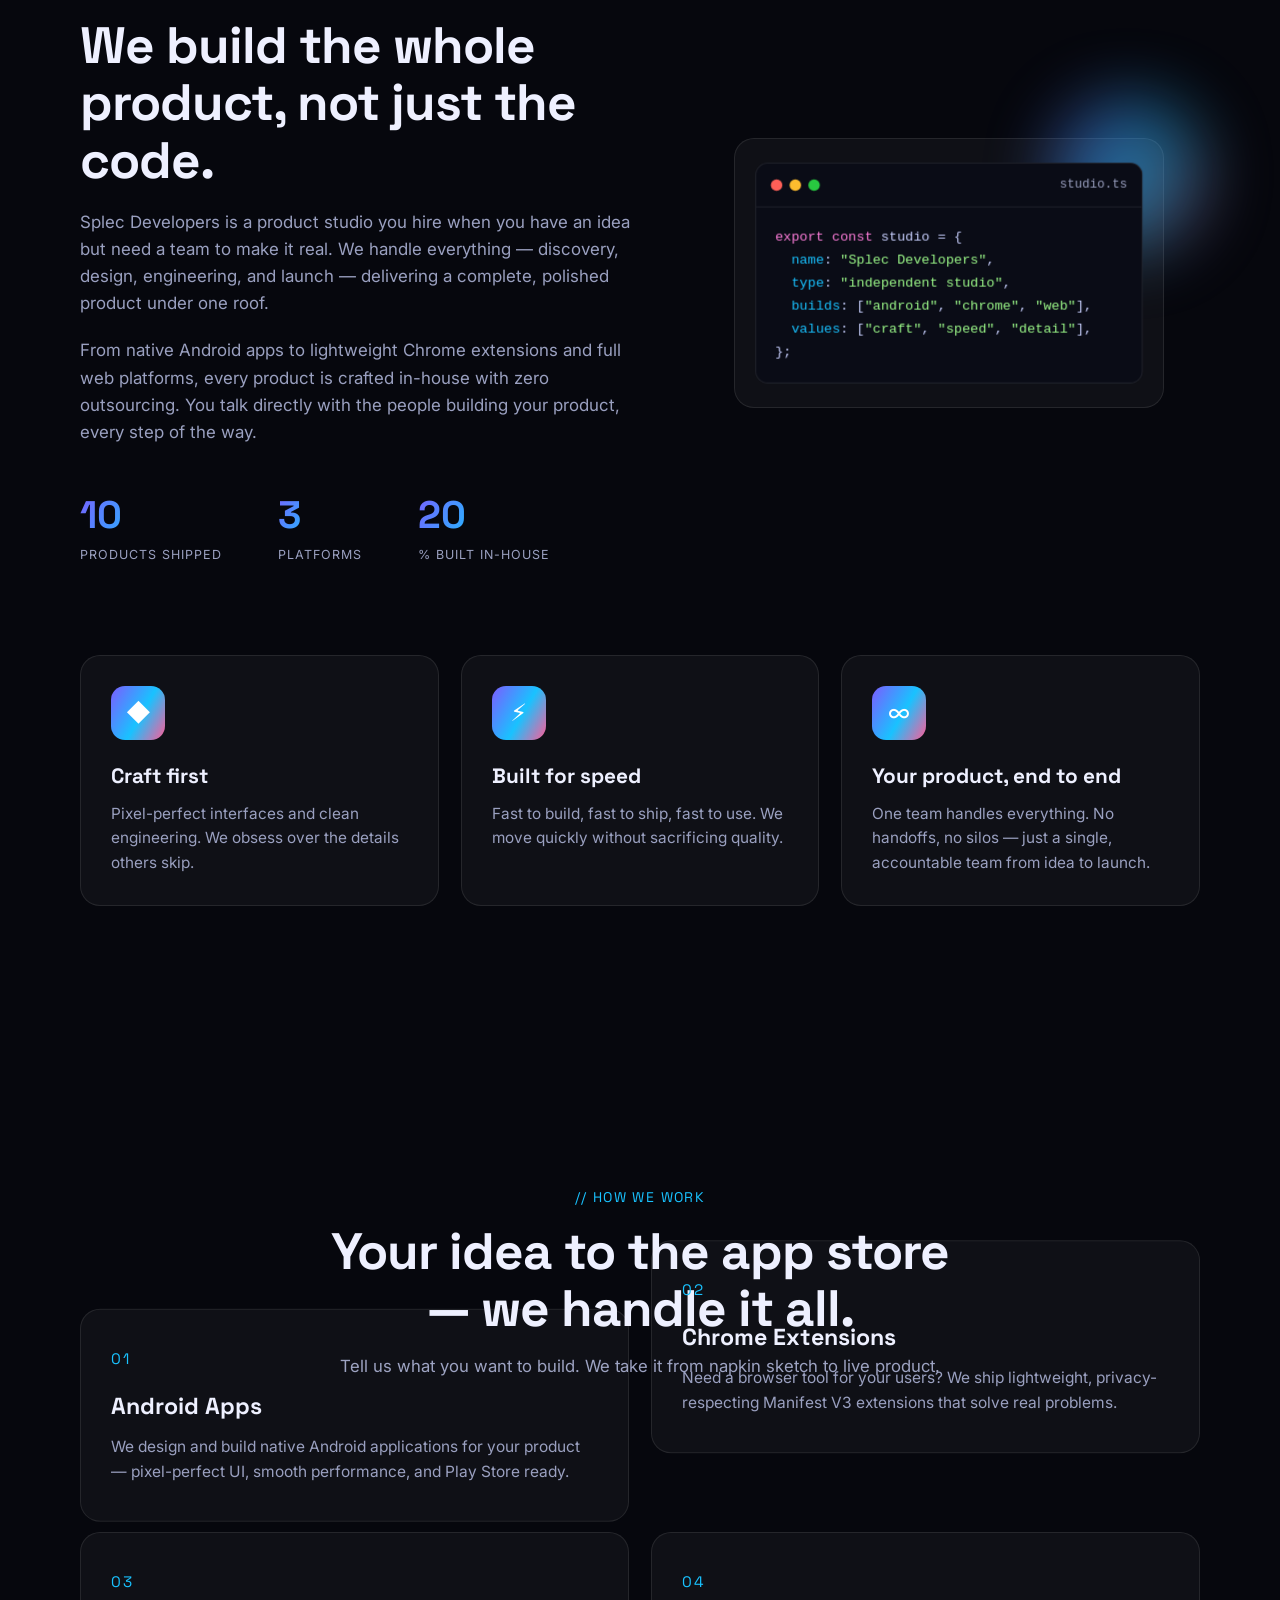
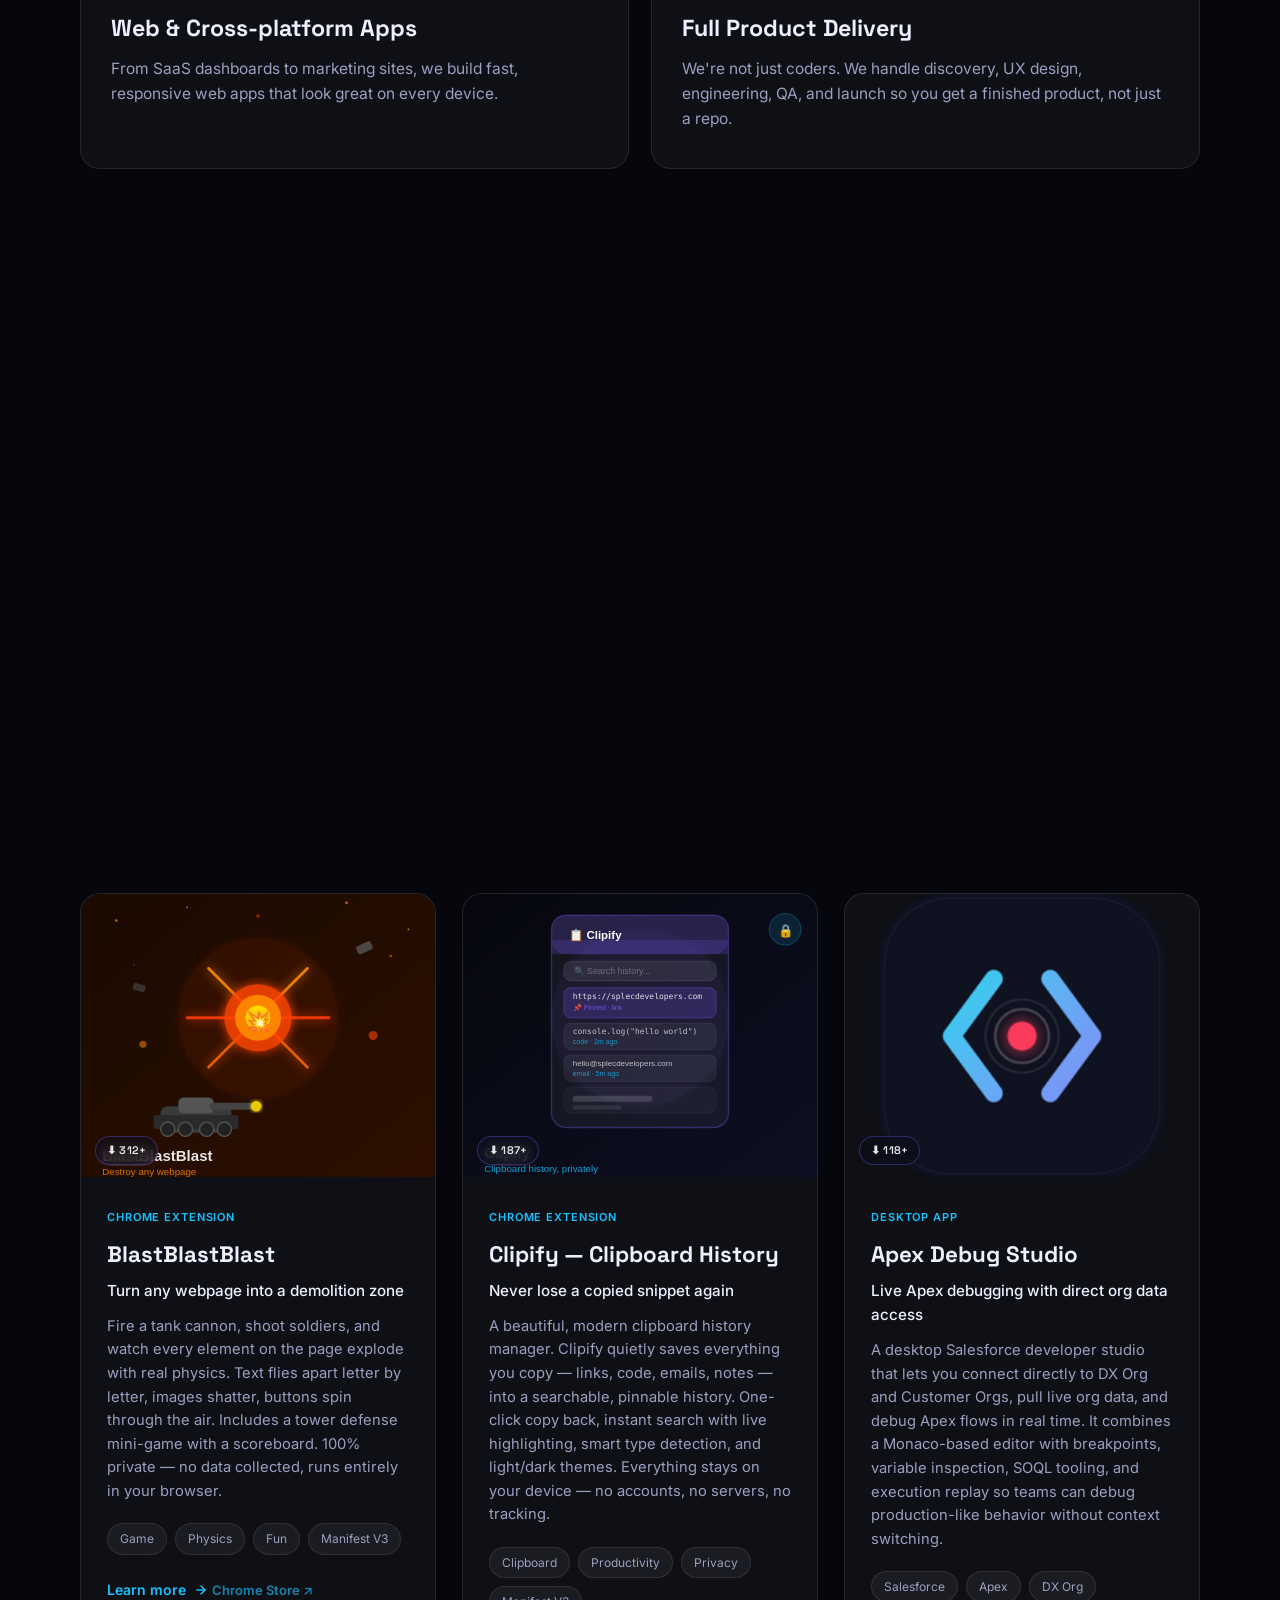
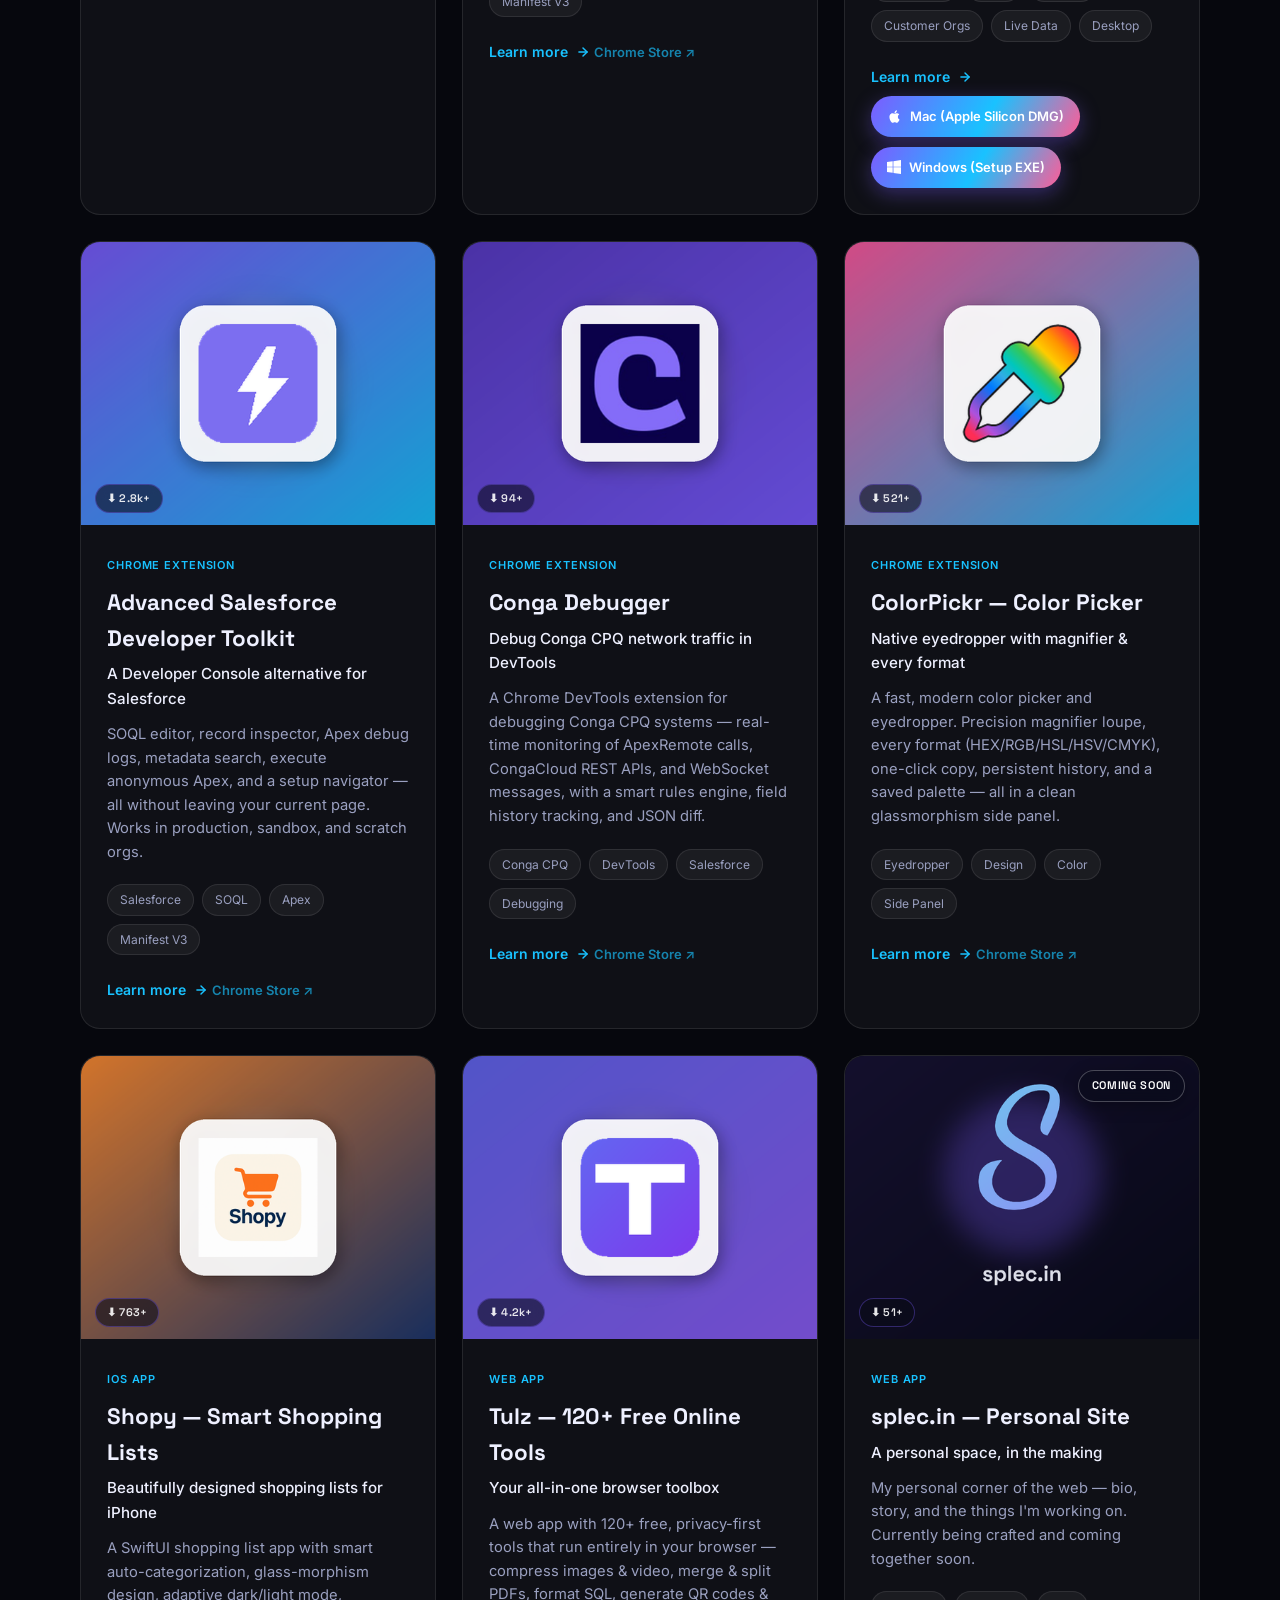
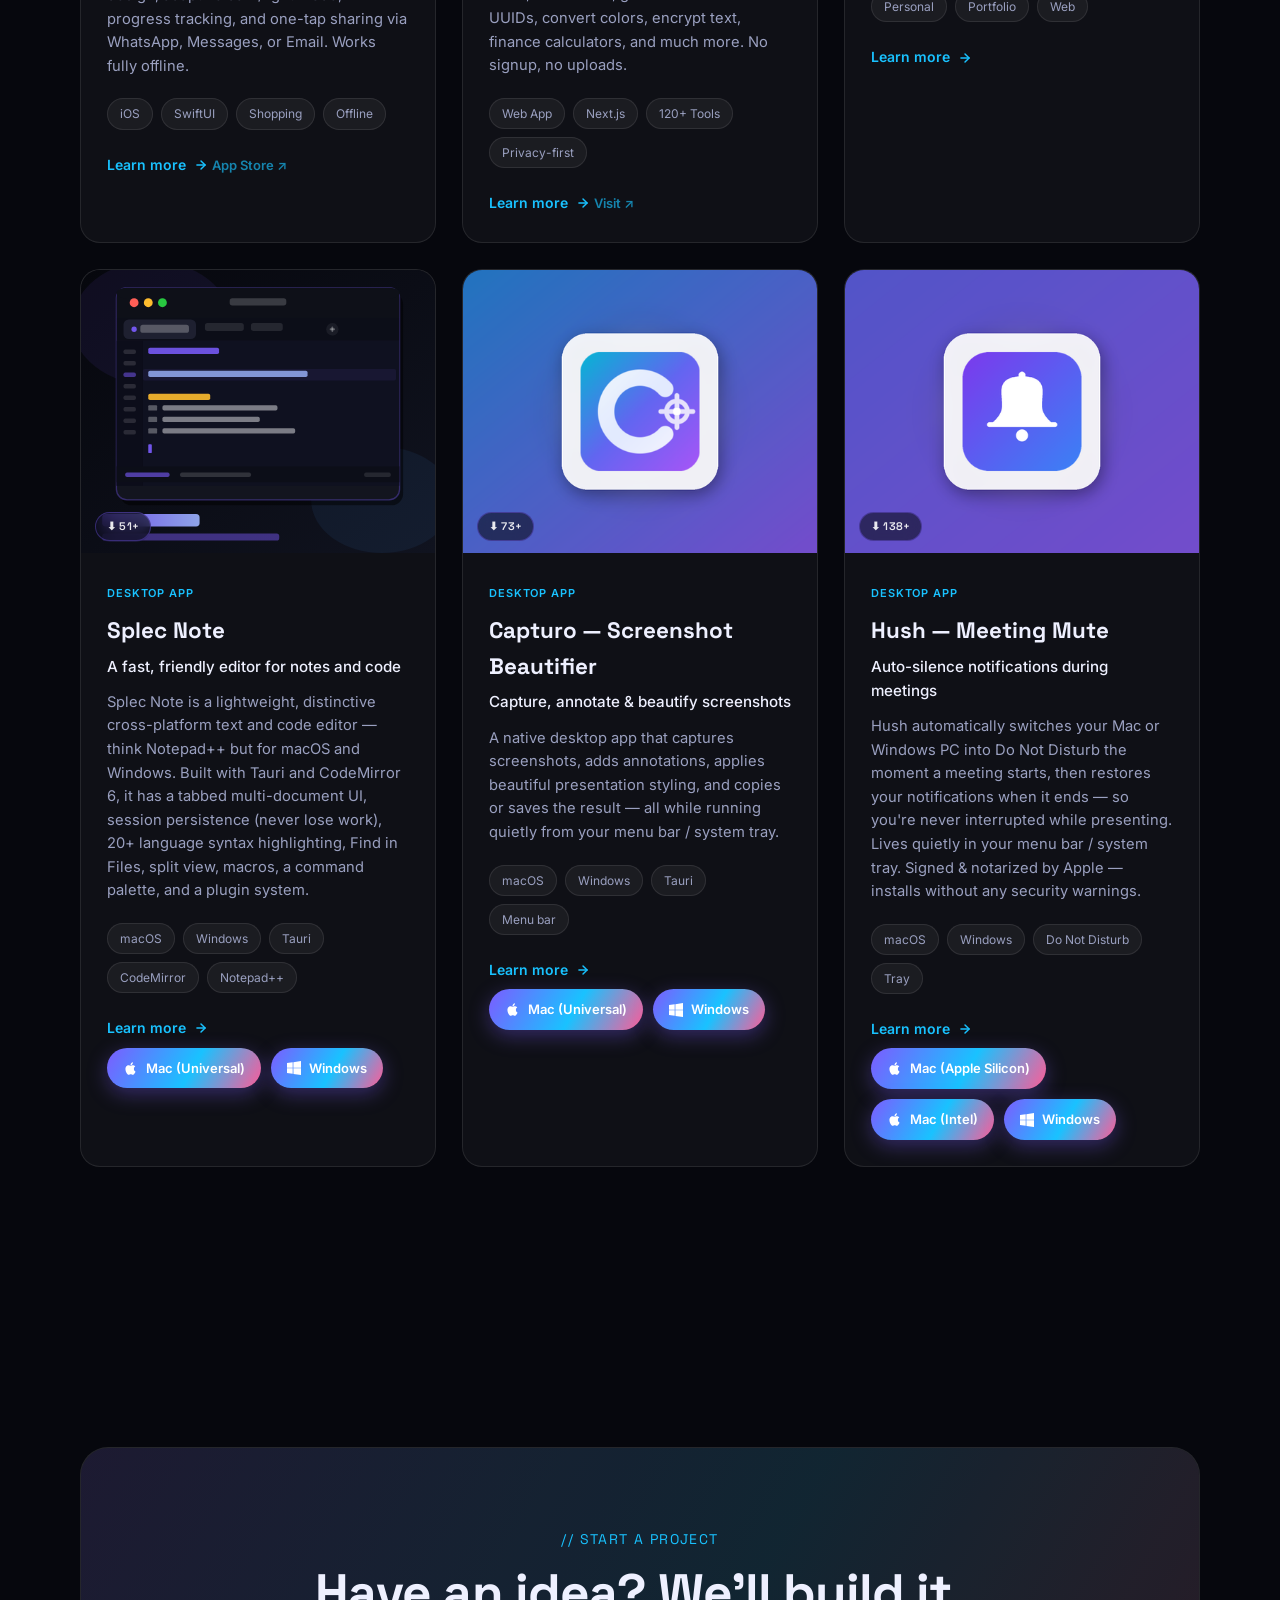
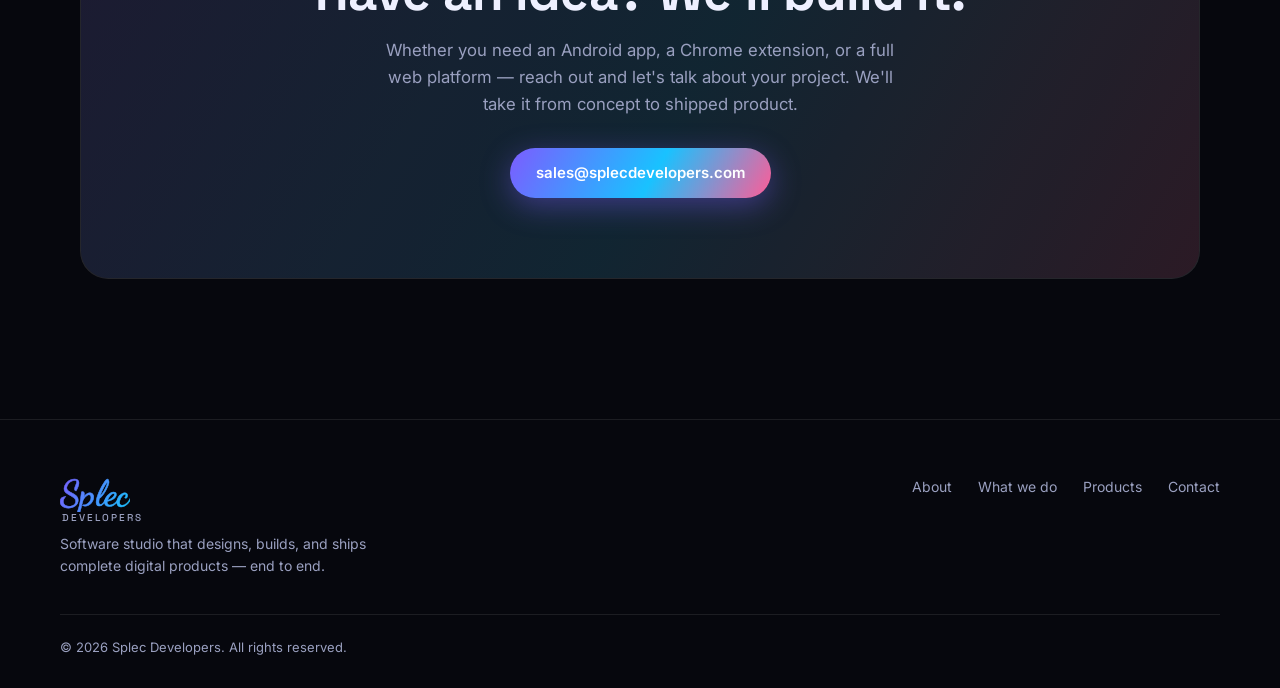
==== commit 749f05ea: "Improve Apex Debug Studio SEO discoverability - Add a static noscript fallback link on the homepage " ====
--- a/index.html
+++ b/index.html
@@ -320,6 +320,9 @@
       <button class="filter-btn" data-filter="web">Web Apps</button>
     </div>
     <div class="product-grid" id="productGrid"></div>
+    <noscript>
+      <p><a href="/products/apex-debug-studio/">Apex Debug Studio — a live Salesforce Apex debugger for real-time Apex code debugging on macOS and Windows</a></p>
+    </noscript>
   </section>
 
   <!-- Contact -->
